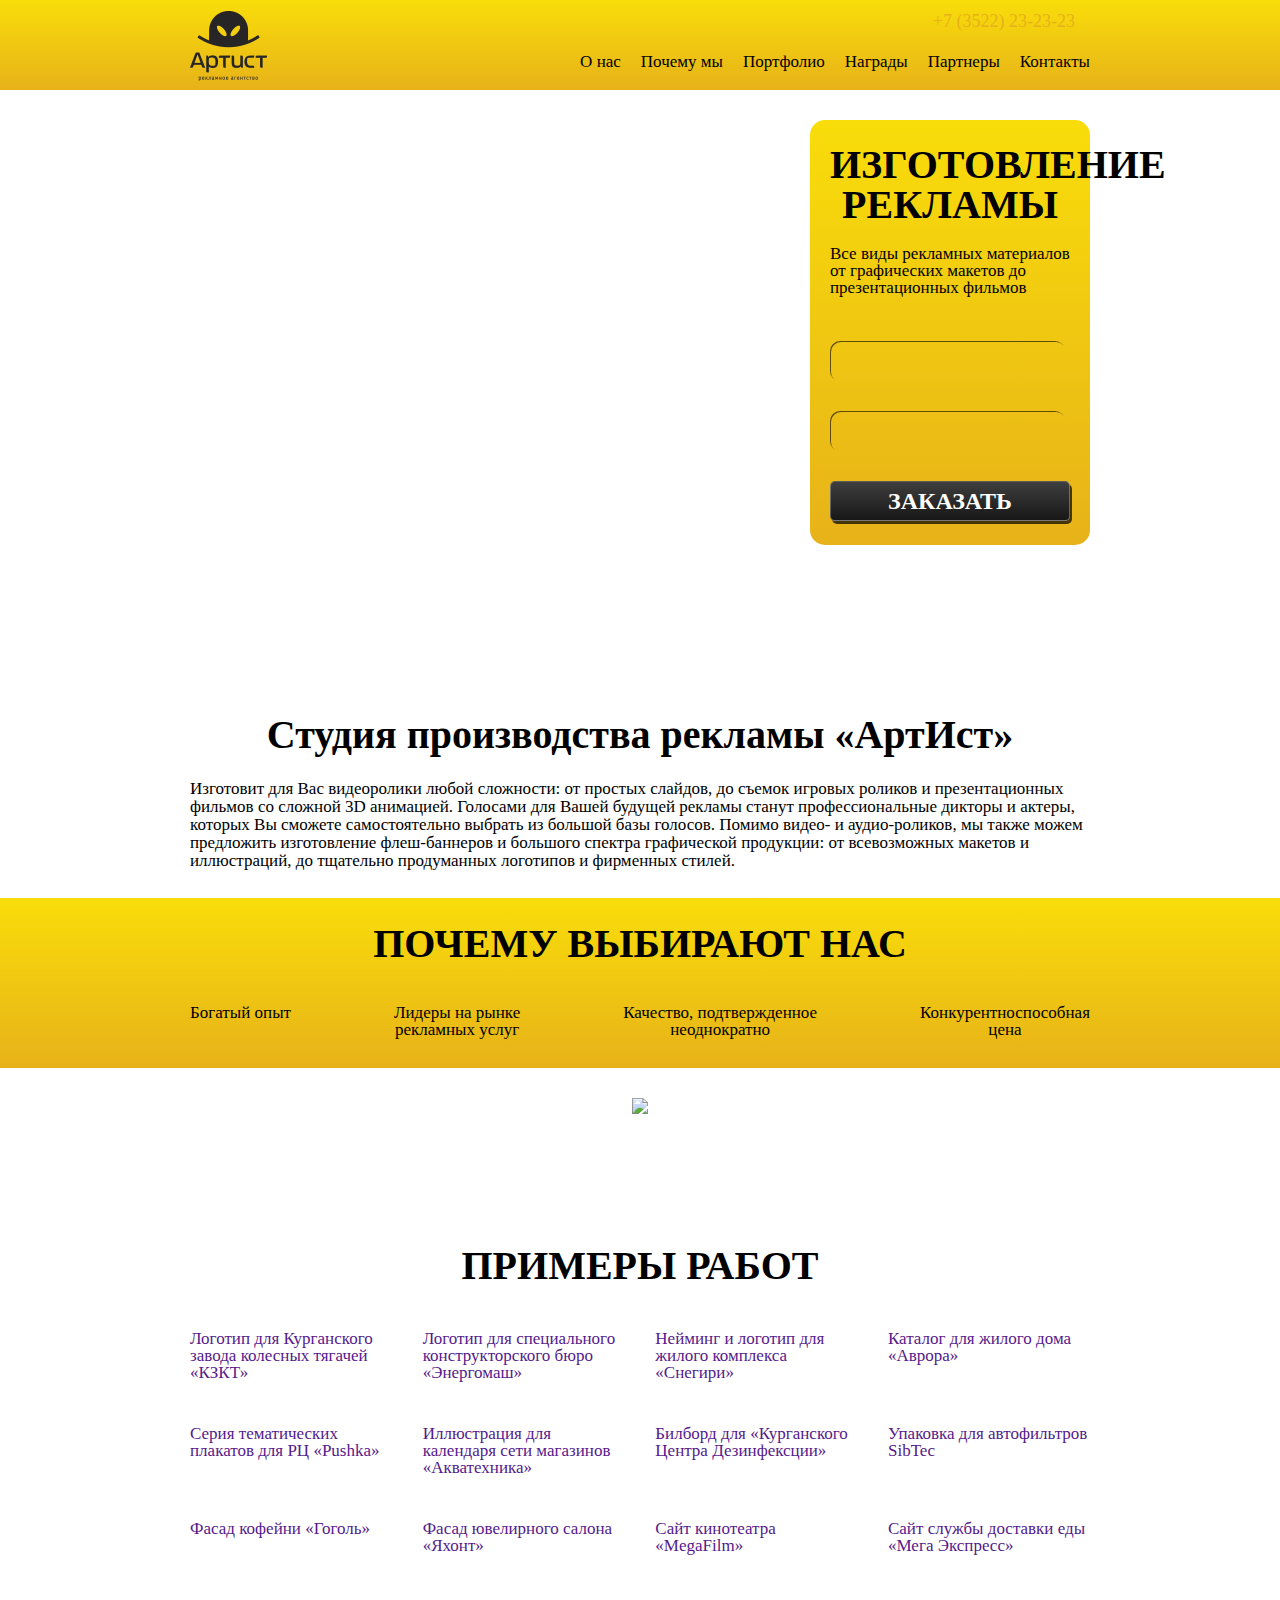
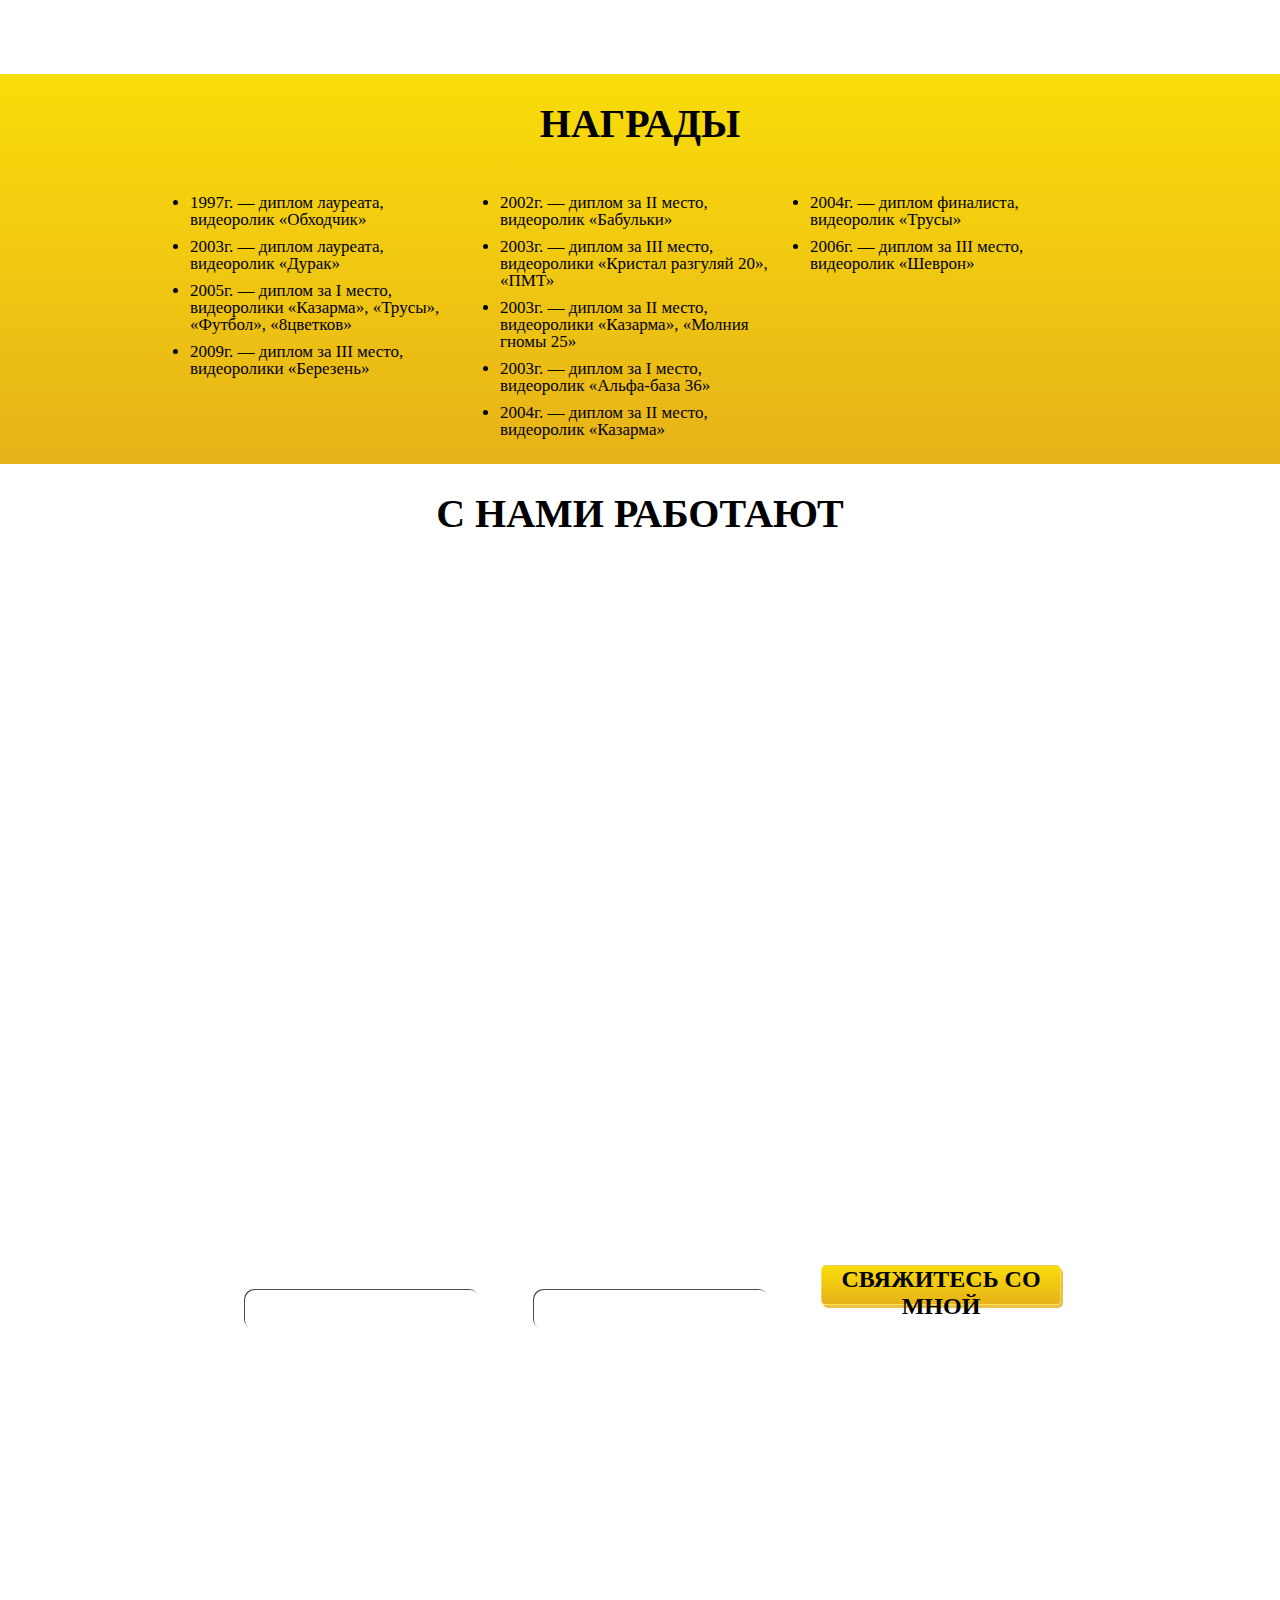
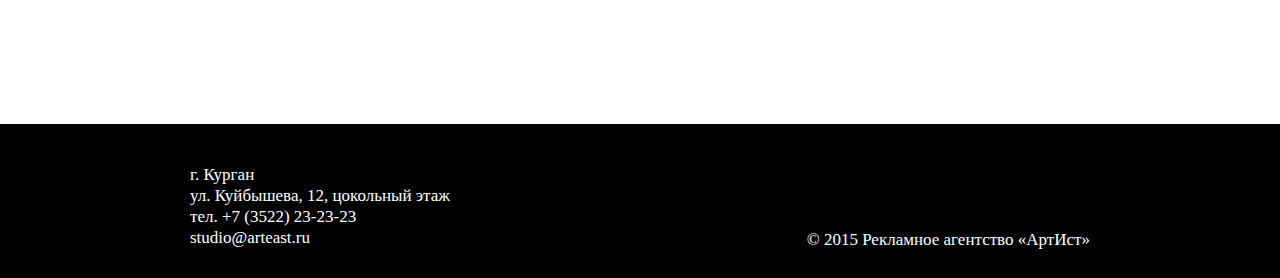
==== Arteast/index.html @ 367ec582 "first" ====
<!DOCTYPE html>
<html lang="ru">
<head>
	<meta charset="UTF-8">
	<meta name="viewport" content="width=device-width, initial-scale=1.0">
	<link rel="stylesheet" type="text/css" href="css/style.css">
	<title>Document</title>
</head>
	<body>
		<div class="wraper">
			<mian class="page">
				<header class="header">
<div class="header__container">	
	<div class="header__contacts">
		<a href="tel:+73522232323">+7 (3522) 23-23-23</a>
	</div>	
	<div class="header__row">
		<div class="header__logo">
			<img src="img/logo.png" alt="">
		</div>
		<nav class="header__menu menu">
			<div class="menu__burger burger-menu">
				<input id="menu__toggle" type="checkbox" />
					<label class="menu__btn" for="menu__toggle">
				    	<span></span>
				</label>
				  <ul class="menu__box">
				    <li><a class="menu__item" href="#">О нас</a></li>
				    <li><a class="menu__item" href="#">Почему мы</a></li>
				    <li><a class="menu__item" href="#">Портфолио</a></li>
				    <li><a class="menu__item" href="#">Наградыг</a></li>
				    <li><a class="menu__item" href="#">Партнеры</a></li>
				    <li><a class="menu__item" href="#">Контакты</a></li>
				  </ul>
			</div>
			<div class="menu__body">
				<ul class="menu__list">
					<li><a href="" class="menu__link">О нас</a></li>
					<li><a href="" class="menu__link">Почему мы</a></li>
					<li><a href="" class="menu__link">Портфолио</a></li>
					<li><a href="" class="menu__link">Награды</a></li>
					<li><a href="" class="menu__link">Партнеры</a></li>
					<li><a href="" class="menu__link">Контакты</a></li>
				</ul>
			</div>
		</nav>
	</div>
</div>
				</header>
				<div class="content">
<div class="main">
	<div class="main__container">
		<div class="main__top">
			<div class="video">
				<iframe width="538" height="304" src="https://www.youtube.com/embed/dCSr5fcjOeI" frameborder="0" allow="accelerometer; autoplay; clipboard-write; encrypted-media; gyroscope; picture-in-picture" allowfullscreen></iframe>
			</div>
			<div class="main__form form">
				<form action="">
					<h1 class="form__title">Изготовление рекламы</h1>
					<p class="form__text">Все виды рекламных материалов от графических макетов до презентационных фильмов</p>
					<div class="form__item">
						<input type="text" class="form__input" id="formName" name="name">
						<input type="text" class="form__input" id="formMail" name="email">
					</div>
					<button tupe="submit" class="form__button">Заказать</button>
				</form>
			</div>
		</div>
		<section class="about">
			<h2>Студия производства рекламы «АртИст»</h2>
			<p>Изготовит для Вас видеоролики любой сложности: от простых слайдов, до съемок игровых роликов и презентационных фильмов со сложной 3D анимацией. Голосами для Вашей будущей рекламы станут профессиональные дикторы и актеры, которых Вы сможете самостоятельно выбрать из большой базы голосов. Помимо видео- и аудио-роликов, мы также можем предложить изготовление флеш-баннеров и большого спектра графической продукции: от всевозможных макетов и иллюстраций, до тщательно продуманных логотипов и фирменных стилей.</p>
		</section>
	</div>
	<div class="quality">
		<div class="main__container">
			<h2>Почему выбирают нас</h2>
			<ul class="quality__ico">
				<li><img src="../img/op.png" alt=""><p>Богатый опыт</p></img></li>
				<li><img src="../img/lid.png" alt=""><p>Лидеры на рынке<br>рекламных услуг</p></img></li>
				<li><img src="../img/qua.png" alt=""><p>Качество, подтвержденное<br>неоднократно</p></img></li>
				<li><img src="../img/mm.png" alt=""><p>Конкурентноспособная<br>цена</p></img></li>
			</ul>
		</div>
	</div>
	<div class="numeral">
		<div class="main__container">
			<h2><img src="../img/more numbers.png"></h2>
			<ul class="numeral__ico">
				<li><img src="/img/20.png" alt=""><p>На рынке СМИ</p></img></li>
				<li><img src="/img/1000.png" alt=""><p>Клиентов</p></img></li>
				<li><img src="/img/13.png" alt=""><p>И премий на конкурсах<br>рекламы</p></img></li>
			</ul>
		</div>
	</div>
	<div class="works">
		<div class="main__container">
			<h2>Примеры работ</h2>
			<ul class="works__ico">
				<li><a href=""><img src="/img/works/1.png" alt=""><p>Логотип для Курганского завода колесных тягачей «КЗКТ» </p></img></a></li>
				<li><a href=""><img src="/img/works/2.png" alt=""><p>Логотип для специального конструкторского бюро «Энергомаш»</p></img></a></li>
				<li><a href=""><img src="/img/works/3.png" alt=""><p>Нейминг и логотип для жилого комплекса «Снегири»</p></img></a></li>
				<li><a href=""><img src="/img/works/4.png" alt=""><p>Каталог для жилого дома «Аврора»</p></img></a></li>
				<li><a href=""><img src="/img/works/5.png" alt=""><p>Серия тематических плакатов для РЦ «Pushka»</p></img></a></li>
				<li><a href=""><img src="/img/works/6.png" alt=""><p>Иллюстрация для календаря сети магазинов «Акватехника»</p></img></a></li>
				<li><a href=""><img src="/img/works/7.png" alt=""><p>Билборд для «Курганского Центра Дезинфексции»</p></img></a></li>
				<li><a href=""><img src="/img/works/8.png" alt=""><p>Упаковка для автофильтров SibTec</p></img></a></li>
				<li><a href=""><img src="/img/works/9.png" alt=""><p>Фасад кофейни «Гоголь»</p></img></a></li>
				<li><a href=""><img src="/img/works/10.png" alt=""><p>Фасад ювелирного салона «Яхонт»</p></img></a></li>
				<li><a href=""><img src="/img/works/11.png" alt=""><p>Сайт кинотеатра «MegaFilm»</p></img></a></li>
				<li><a href=""><img src="/img/works/12.png" alt=""><p>Сайт службы доставки еды «Мега Экспресс»</p></img></a></li>
			</ul>
		</div>
	</div>
	<div class="awards">
		<div class="main__container">
			<h2>Награды</h2>
			<ul class="awards__ico">
				<li><img src="../img/awa1.png" alt="">
					<p>
						<ul type="disc">
							<li><span>1997г. — диплом лауреата, видеоролик «Обходчик»</span></li>
							<li><span>2003г. — диплом лауреата, видеоролик «Дурак»</span></li>
							<li><span>2005г. — диплом за I место, видеоролики «Казарма», «Трусы», «Футбол», «8цветков»</span></li>
							<li><span>2009г. — диплом за III место, видеоролики «Березень»</span></li>
						</ul>
					</p>
				</li>
				<li><img src="../img/awa2.png" alt="">
					<p>
						<ul type="disc">
							<li><span>2002г. — диплом за II место, видеоролик «Бабульки»</span></li>
							<li><span>2003г. — диплом за III место, видеоролики «Кристал разгуляй 20», «ПМТ»</span></li>
							<li><span>2003г. — диплом за II место, видеоролики «Казарма», «Молния гномы 25»</span></li>
							<li><span>2003г. — диплом за I место, видеоролик «Альфа-база 36»</span></li>
							<li><span>2004г. — диплом за II место, видеоролик «Казарма»</span></li>
						</ul>
					</p>
				</li>
				<li><img src="../img/awa3.png" alt="">
					<p>
						<ul type="disc">
							<li><span>2004г. — диплом финалиста, видеоролик «Трусы»</span></li>
							<li><span>2006г. — диплом за III место, видеоролик «Шеврон»</span></li>
						</ul>
					</p>
				</li>
			</ul>
		</div>
	</div>
	<div class="partners">
		<div class="main__container">
			<h2>С нами работают</h2>
			<ul class="partners__ico">
				<li><img src="../img/partners/1.png" alt=""></li>
				<li><img src="../img/partners/2.png" alt=""></li>
				<li><img src="../img/partners/3.png" alt=""></li>
				<li><img src="../img/partners/4.png" alt=""></li>
			</ul>
			<ul class="partners__ico">
				<li><img src="../img/partners/5.png" alt=""></li>
				<li><img src="../img/partners/6.png" alt=""></li>
				<li><img src="../img/partners/7.png" alt=""></li>
				<li><img src="../img/partners/8.png" alt=""></li>
			</ul>
			<ul class="partners__ico">	
				<li><img src="../img/partners/9.png" alt=""></li>
				<li><img src="../img/partners/10.png" alt=""></li>
				<li><img src="../img/partners/11.png" alt=""></li>
				<li><img src="../img/partners/12.png" alt=""></li>
			</ul>
			<ul class="partners__ico">
				<li><img src="../img/partners/13.png" alt=""></li>
				<li><img src="../img/partners/14.png" alt=""></li>
				<li><img src="../img/partners/15.png" alt=""></li>
				<li><img src="../img/partners/16.png" alt=""></li>
			</ul>
			<ul class="partners__ico">	
				<li><img src="../img/partners/17.png" alt=""></li>
				<li><img src="../img/partners/18.png" alt=""></li>
				<li><img src="../img/partners/19.png" alt=""></li>
				<li><img src="../img/partners/20.png" alt=""></li>
			</ul>	
		</div>
	</div>
	<div class="secondmain">
		<div class="main__container">
			<div class="secondmain__text">
				<h2>Мы можем всЁ! И делаем это хорошо</h2>
				<p>Видеоролики • Аудиоролики •  Графические макеты Разработка фирменного стиля • Дизайн фасадов и вывесок Презентационные фильмы
				</p>
			</div>
			<div class="secondmain__form sec-form">
				<form action="">
					<p class="sec-form__text">Оставьте свои данные и мы перезвоним Вам</p>
					<div class="sec-form__item">
						<input type="text" class="sec-form__input" id="formName" name="name">
						<input type="text" class="sec-form__input" id="formMail" name="email">
						<button tupe="submit" class="sec-form__button">Свяжитесь со мной</button>
					</div>
				</form>
			</div>	
		</div>	
	</div>
	<div class="googlemaps">
		<iframe src="https://www.google.com/maps/embed?pb=!1m18!1m12!1m3!1d1346.0978935568573!2d65.33999676513592!3d55.43027372613109!2m3!1f0!2f0!3f0!3m2!1i1024!2i768!4f13.1!3m3!1m2!1s0x43b7bc40bbac2b23%3A0x1fb903d309fd7027!2z0JDQoNCi0JjQodCiLCDRgNC10LrQu9Cw0LzQvdC-0LUg0LDQs9C10L3RgtGB0YLQstC-!5e0!3m2!1sru!2sru!4v1602760672255!5m2!1sru!2sru" width="100%" height="330" frameborder="0" style="border:0;" allowfullscreen="" aria-hidden="false" tabindex="0"></iframe>
	</div>

</div>				</div>
				<footer>
<div class="footer">
	<div class="main__container">
		<div class="footer__text">
			<div class="footer__adress">
				<p>г. Курган<br>ул. Куйбышева, 12, цокольный этаж<br>тел. +7 (3522) 23-23-23<br>studio@arteast.ru</p>
			</div>
			<div class="footer__copyright">
				<p>© 2015 Рекламное агентство «АртИст»</p>
			</div>	
		</div>
	</div>
</div>						</footer>
			</mian>
		</div>
	</body>
</html>
---- Arteast/css/style.css ----
@charset "UTF-8";
/*Обнуление*/
* {
  padding: 0;
  margin: 0;
  border: 0;
}

*, *:before, *:after {
  box-sizing: border-box;
}

:focus, :active {
  outline: none;
}

a:focus, a:active {
  outline: none;
}

nav, footer, header, aside {
  display: block;
}

html, body {
  height: 100%;
  width: 100%;
  font-size: 100%;
  line-height: 1;
  font-size: 14px;
  -ms-text-size-adjust: 100%;
  -moz-text-size-adjust: 100%;
  -webkit-text-size-adjust: 100%;
}

input, button, textarea {
  font-family: inherit;
}

input::-ms-clear {
  display: none;
}

button {
  cursor: pointer;
}

button::-moz-focus-inner {
  padding: 0;
  border: 0;
}

a, a:visited {
  text-decoration: none;
}

a:hover {
  text-decoration: none;
}

ul li {
  list-style: none;
}

img {
  vertical-align: top;
}

h1, h2, h3, h4, h5, h6 {
  font-size: inherit;
  font-weight: inherit;
}

/*--------------------*/
@font-face {
  font-family: "Cuprum";
  src: local("Cuprum"), local("Cuprum-Regular"), url("cuprum.woff2") format("woff2"), url("/fonts/cuprum.woff") format("woff"), url("/fonts/cuprum.ttf") format("truetype");
  font-weight: 400;
  font-style: normal;
}
@font-face {
  font-family: "Cuprum";
  src: local("Cuprum Bold"), local("Cuprum-Bold"), url("cuprumbold.woff2") format("woff2"), url("/fonts/cuprumbold.woff") format("woff"), url("/fonts/cuprumbold.ttf") format("truetype");
  font-weight: 700;
  font-style: normal;
}
.header {
  background: linear-gradient(to bottom, #f9dd0a, #e7b219);
  max-height: 90px;
}
.header__container {
  max-width: 960px;
  padding: 0px 30px;
  margin: 0px auto;
}
.header__row {
  display: flex;
  justify-content: space-between;
}
.header__logo {
  margin: -30px 0px 10px 0px;
}
.header__contacts {
  text-align: right;
  padding: 1px 0px;
  background: url("/img/call_bg.png") top right/185px 100% no-repeat;
  z-index: 1;
}
.header__contacts a {
  display: inline-flex;
  justify-content: flex-end;
  padding: 11px 15px 10px 10px;
  white-space: nowrap;
  font-family: "Cuprum";
  font-size: 18px;
  color: #e7b219;
}

.menu__list {
  display: flex;
}
.menu__list li {
  padding: 5px;
  margin: 7px 5px 5px 5px;
}
.menu__list li:last-child {
  padding: 5px 0px 5px 5px;
  margin: 7px 0px 5px 5px;
}
.menu__link {
  font-family: "Cuprum";
  font-weight: 500;
  color: #000;
  font-size: 17px;
}

.burger-menu {
  display: none;
}

@media screen and (max-width: 680px) {
  .header__container {
    padding: 0px 10px;
    margin: 0px auto;
  }

  .burger-menu {
    display: block;
  }

  .header__logo, .menu__body {
    display: none;
  }

  #menu__toggle {
    opacity: 0;
  }

  .menu__btn {
    display: flex;
    align-items: center;
    position: fixed;
    top: 10px;
    left: 15px;
    width: 26px;
    height: 26px;
    cursor: pointer;
    z-index: 3;
  }

  .menu__btn > span,
.menu__btn > span::before,
.menu__btn > span::after {
    display: block;
    position: absolute;
    width: 100%;
    height: 2px;
    background-color: #616161;
  }

  .menu__btn > span::before {
    content: "";
    top: -8px;
  }

  .menu__btn > span::after {
    content: "";
    top: 8px;
  }

  .menu__box {
    display: block;
    position: fixed;
    visibility: hidden;
    top: 0;
    left: -100%;
    width: 300px;
    height: 100%;
    margin: 0;
    padding: 80px 0;
    list-style: none;
    text-align: center;
    z-index: 2;
    background-color: #ECEFF1;
    box-shadow: 1px 0px 6px rgba(0, 0, 0, 0.2);
  }

  .menu__item {
    display: block;
    padding: 12px 24px;
    color: #333;
    font-family: "Roboto", sans-serif;
    font-size: 20px;
    font-weight: 600;
    text-decoration: none;
  }

  .menu__item:hover {
    background-color: #CFD8DC;
  }

  #menu__toggle:checked ~ .menu__btn > span {
    transform: rotate(45deg);
  }

  #menu__toggle:checked ~ .menu__btn > span::before {
    top: 0;
    transform: rotate(0);
  }

  #menu__toggle:checked ~ .menu__btn > span::after {
    top: 0;
    transform: rotate(90deg);
  }

  #menu__toggle:checked ~ .menu__box {
    visibility: visible;
    left: 0;
  }
}
.main {
  background-image: url("/img/firstbg.png");
  background-position: 50% 0;
  background-repeat: no-repeat;
  background-size: 2560px 810px;
  z-index: 2;
}
.main .main__top {
  display: flex;
  flex-direction: row;
  justify-content: space-between;
}
@media screen and (max-width: 959px) {
  .main {
    background-image: url("/img/firstbg2.png");
    background-position: 50% 0;
    background-repeat: no-repeat;
    background-size: 980px 810px;
  }
  .main .video {
    margin-left: 0px;
    position: relative;
    padding-top: 7%;
    height: 0;
    width: 100%;
    height: 100%;
    padding-right: 30px;
  }
  .main .video iframe {
    width: 100%;
    height: 350px;
  }
  .main .about {
    margin-top: 50px;
  }
}
.main__container {
  max-width: 960px;
  padding: 0px 30px;
  margin: 0px auto;
}

.form {
  background: linear-gradient(to bottom, #f9dd0a, #e7b219);
  height: 425px;
  width: 280px;
  margin-top: 30px;
  border-radius: 15px;
  padding: 25px 20px;
}
.form__title {
  text-align: center;
  font-family: "Cuprum";
  font-weight: bold;
  font-size: 40px;
  margin-bottom: 20px;
  text-transform: uppercase;
}
.form__text {
  font-family: "Cuprum";
  font-size: 17px;
  letter-spacing: 0px;
  margin-bottom: 45px;
}
.form__input {
  margin-bottom: 30px;
  height: 40px;
  width: 235px;
  border-radius: 10px;
  padding: 10px;
  padding-left: 40px;
  box-shadow: inset 1px 1px 0px rgba(0, 0, 0, 0.6);
  font-size: 17px;
}
.form__input:first-child {
  background: url("../../img/name.png") no-repeat;
  background-position: 0 50%;
}
.form__input:last-child {
  background: url("../../img/call.png") no-repeat;
  background-position: 0 50%;
}
.form__button {
  position: relative;
  top: 0;
  height: 40px;
  width: 240px;
  border-radius: 5px;
  background: linear-gradient(to bottom, #3e3e3e, #171717);
  border: 1px groove rgba(255, 255, 255, 0.3);
  box-shadow: 2px 3px 0px rgba(0, 0, 0, 0.7);
  font-family: "Cuprum";
  font-size: 24px;
  color: #fff;
  font-weight: bold;
  text-transform: uppercase;
  transition-duration: 150ms;
}
.form__button:hover {
  background: linear-gradient(to bottom, #46b80e, #3e9911);
  top: 2px;
  box-shadow: 0px 0px 0px rgba(0, 0, 0, 0.9);
  border: 1px groove rgba(255, 255, 255, 0.3);
  box-shadow: 1px 1px 0px rgba(70, 184, 14, 0.8);
}

.video {
  position: relative;
  margin-left: 26px;
  padding: 58px 0px 0px 0px;
  /*@media screen and (max-width: 959px){
  	margin-left: 0px;
  	overflow:hidden;
  	position:relative;
  	padding-bottom:56.25%;
  	padding-top:30px;
  	height:0;
  	iframe {
  		position:absolute;
  		margin-top: 30px;
  		width:100%;
  		height:100%;
  		left:0;
  		top:0;
  	}
  }*/
}

.about {
  margin-top: 170px;
  padding-bottom: 28px;
}
.about h2 {
  text-align: center;
  font-family: "Cuprum";
  font-weight: bold;
  font-size: 40px;
  margin-bottom: 25px;
}
.about p {
  font-family: "Cuprum";
  font-size: 17px;
  letter-spacing: 0px;
  line-height: 18px;
}

.quality {
  background: linear-gradient(to bottom, #f9dd0a, #e7b219);
}
.quality h2 {
  text-align: center;
  font-family: "Cuprum";
  font-weight: bold;
  font-size: 40px;
  text-transform: uppercase;
  padding-top: 26px;
}
.quality__ico {
  display: flex;
  justify-content: space-between;
  flex-wrap: wrap;
}
.quality__ico li p {
  text-align: center;
  font-family: "Cuprum";
  font-size: 17px;
  margin-bottom: 30px;
}
.quality__ico img {
  margin: 20px 0px;
}
@media screen and (max-width: 720px) {
  .quality .quality__ico {
    display: flex;
    justify-content: center;
    flex-wrap: wrap;
  }
  .quality .quality__ico img {
    margin: 20px 20px;
  }
}

.numeral {
  background: url("../../img/Layer 4.png") no-repeat;
  background-size: cover;
  background-position: 50% 0;
}
.numeral h2 {
  text-align: center;
  padding-top: 30px;
}
.numeral__ico {
  display: flex;
  justify-content: center;
  align-items: center;
  flex-wrap: wrap;
}
.numeral__ico li p {
  text-align: center;
  font-family: "Cuprum";
  font-size: 17px;
  margin-bottom: 28px;
  color: #fff;
}
.numeral__ico img {
  margin: 20px 0px;
  padding: 0px 40px 0px 40px;
}

.works h2 {
  text-align: center;
  font-family: "Cuprum";
  font-weight: bold;
  font-size: 40px;
  text-transform: uppercase;
  padding: 30px 0px;
}
.works__ico {
  display: flex;
  justify-content: space-between;
  flex-wrap: wrap;
  margin-bottom: 90px;
}
.works__ico img {
  margin-bottom: 10px;
}
.works li p {
  width: 202px;
  word-wrap: break-word;
  font-family: "Cuprum";
  font-size: 17px;
  margin-bottom: 30px;
}

.awards {
  background: linear-gradient(to bottom, #f9dd0a, #e7b219);
}
.awards h2 {
  text-align: center;
  font-family: "Cuprum";
  font-weight: bold;
  font-size: 40px;
  text-transform: uppercase;
  padding: 30px 0px;
}
.awards__ico {
  display: flex;
  justify-content: space-between;
  flex-wrap: wrap;
  padding-bottom: 16px;
}
.awards__ico li li {
  width: 280px;
  word-wrap: break-word;
  font-family: "Cuprum";
  font-size: 17px;
  list-style: disc;
  margin-bottom: 10px;
}
.awards__ico img {
  margin-bottom: 20px;
}

.partners h2 {
  text-align: center;
  font-family: "Cuprum";
  font-weight: bold;
  font-size: 40px;
  text-transform: uppercase;
  padding: 30px 0px 10px 0px;
}
.partners__ico {
  display: flex;
  justify-content: space-between;
  flex-wrap: wrap;
  align-items: center;
}
.partners__ico:last-child {
  display: flex;
  justify-content: center;
  flex-wrap: wrap;
}
.partners__ico:last-child img {
  margin: 0px 20px;
}
.partners__ico img {
  padding-bottom: 35px;
}
@media screen and (max-width: 890px) {
  .partners .partners__ico {
    display: flex;
    justify-content: center;
    flex-wrap: no-wrap;
  }
  .partners .partners__ico img {
    padding-bottom: 35px;
    margin: 0px 10px;
  }
}

.secondmain {
  background: url("/img/secbg.png");
  background-position: 50% 0;
  background-repeat: no-repeat;
  background-size: cover;
}
.secondmain__text h2 {
  padding-top: 85px;
  text-align: center;
  font-family: "Cuprum";
  font-weight: bold;
  font-size: 40px;
  text-transform: uppercase;
  color: #fff;
  margin-bottom: 50px;
}
.secondmain__text p {
  text-align: center;
  font-family: "Cuprum";
  font-weight: bold;
  font-size: 17px;
  color: #fff;
  margin-bottom: 300px;
}

.sec-form {
  display: flex;
  justify-content: space-around;
  padding-bottom: 65px;
}
.sec-form__text {
  text-align: center;
  font-family: "Cuprum";
  font-size: 17px;
  color: #fff;
  margin-bottom: 20px;
}
.sec-form__input {
  margin-bottom: 30px;
  margin: 0px 25px;
  height: 40px;
  width: 235px;
  border-radius: 10px;
  padding: 10px;
  padding-left: 40px;
  box-shadow: inset 1px 1px 0px rgba(0, 0, 0, 0.7);
  font-size: 17px;
}
.sec-form__button {
  position: relative;
  top: 0;
  margin-left: 25px;
  height: 40px;
  width: 240px;
  border-radius: 5px;
  background: linear-gradient(to bottom, #f9dd0a, #e7b219);
  border: 1px groove rgba(255, 255, 255, 0.3);
  box-shadow: 2px 3px 0px rgba(231, 178, 25, 0.8);
  font-family: "Cuprum";
  font-size: 24px;
  color: #000;
  font-weight: bold;
  text-transform: uppercase;
  transition-duration: 150ms;
}
.sec-form__button:hover {
  background: linear-gradient(to bottom, #46b80e, #3e9911);
  top: 2px;
  border: 1px groove rgba(255, 255, 255, 0.3);
  box-shadow: 1px 1px 0px rgba(70, 184, 14, 0.8);
}

.googlemaps {
  margin-bottom: -3px;
}

@media screen and (max-width: 959px) {
  .sec-form__item {
    display: flex;
    justify-content: center;
    flex-direction: column;
  }
  .sec-form__item input {
    margin-bottom: 20px;
  }
}
@media screen and (max-width: 680px) {
  .main__container {
    padding: 0px 0px;
    margin: 0px auto;
  }

  .main__top {
    display: flex;
    flex-direction: column;
    justify-content: center;
  }
  .main__top .form {
    display: flex;
    justify-content: center;
  }
}
.footer {
  background: #000;
}
.footer__text {
  display: flex;
  justify-content: space-between;
  align-items: flex-end;
  padding-bottom: 30px;
  padding-top: 40px;
}
.footer__adress p {
  line-height: 21px;
  font-family: "Cuprum";
  font-size: 17px;
  color: #fff;
}
.footer__copyright p {
  font-family: "Cuprum";
  font-size: 17px;
  color: #fff;
}
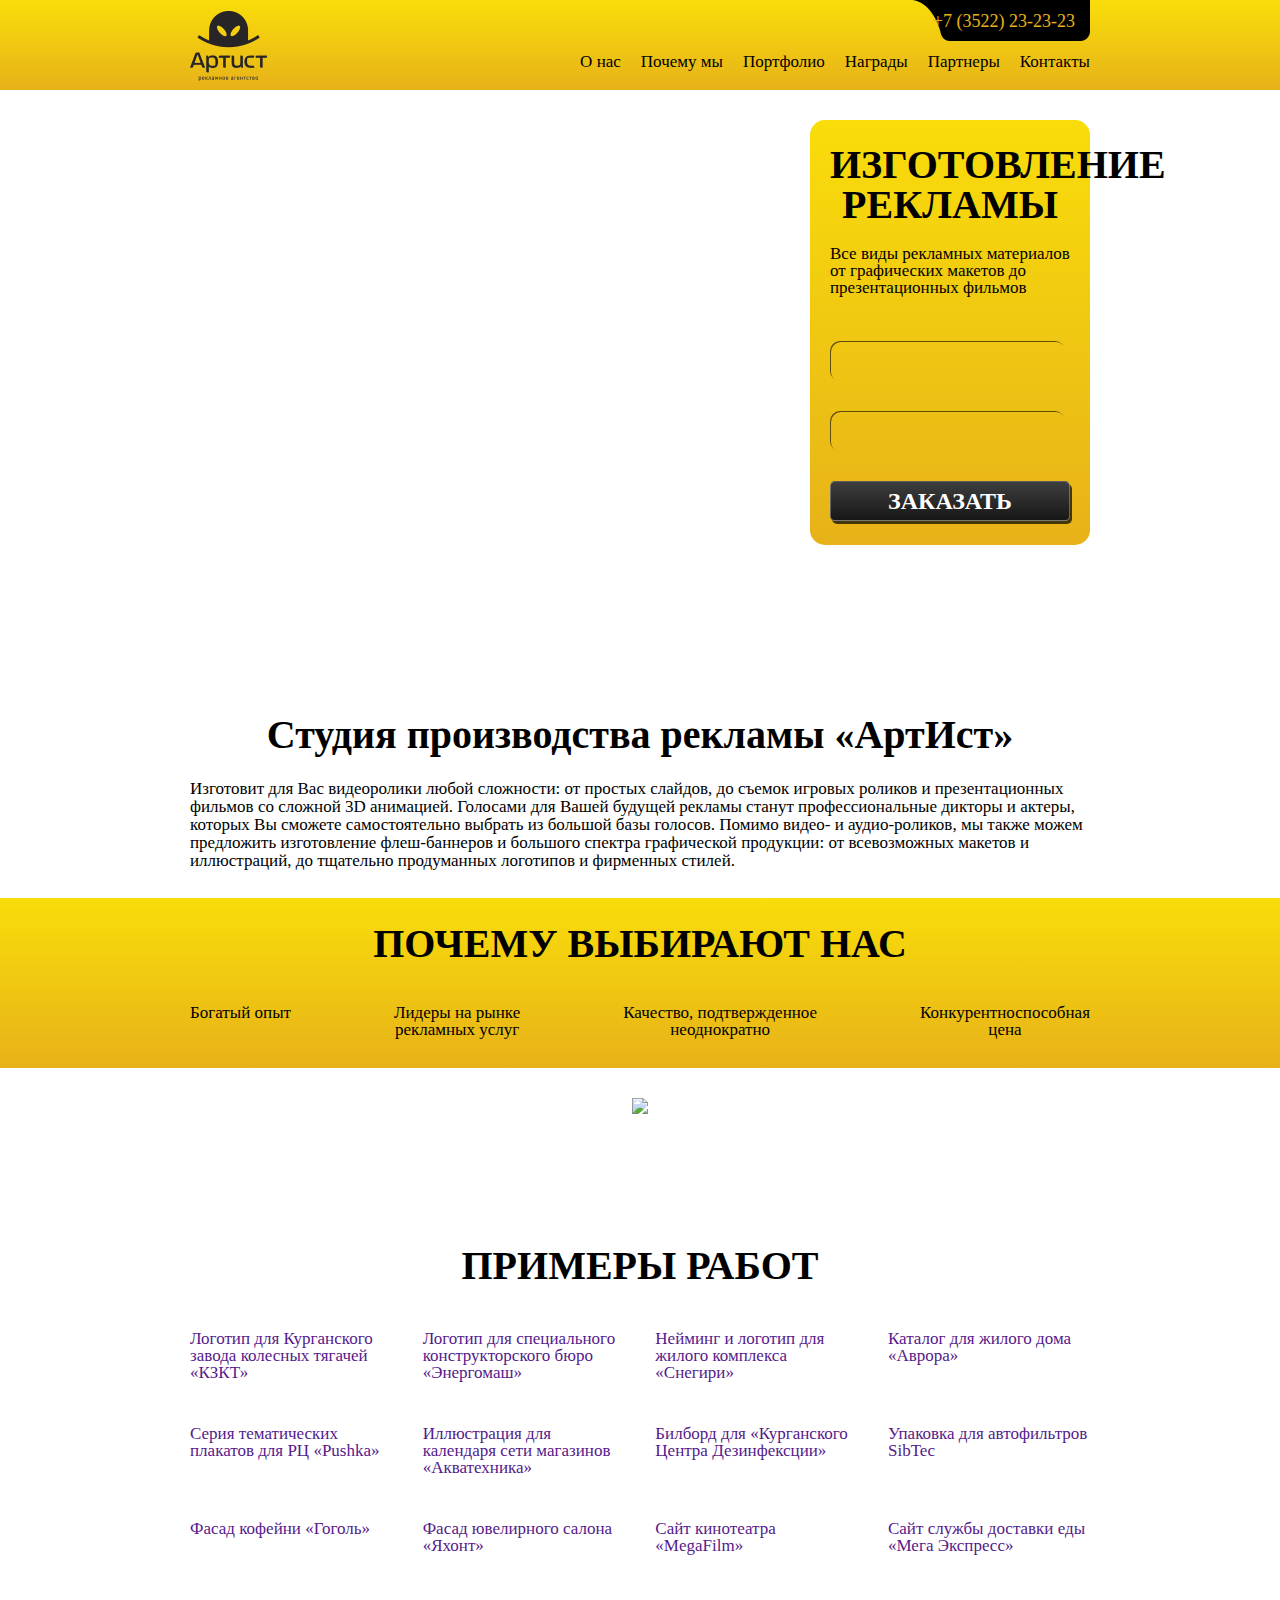
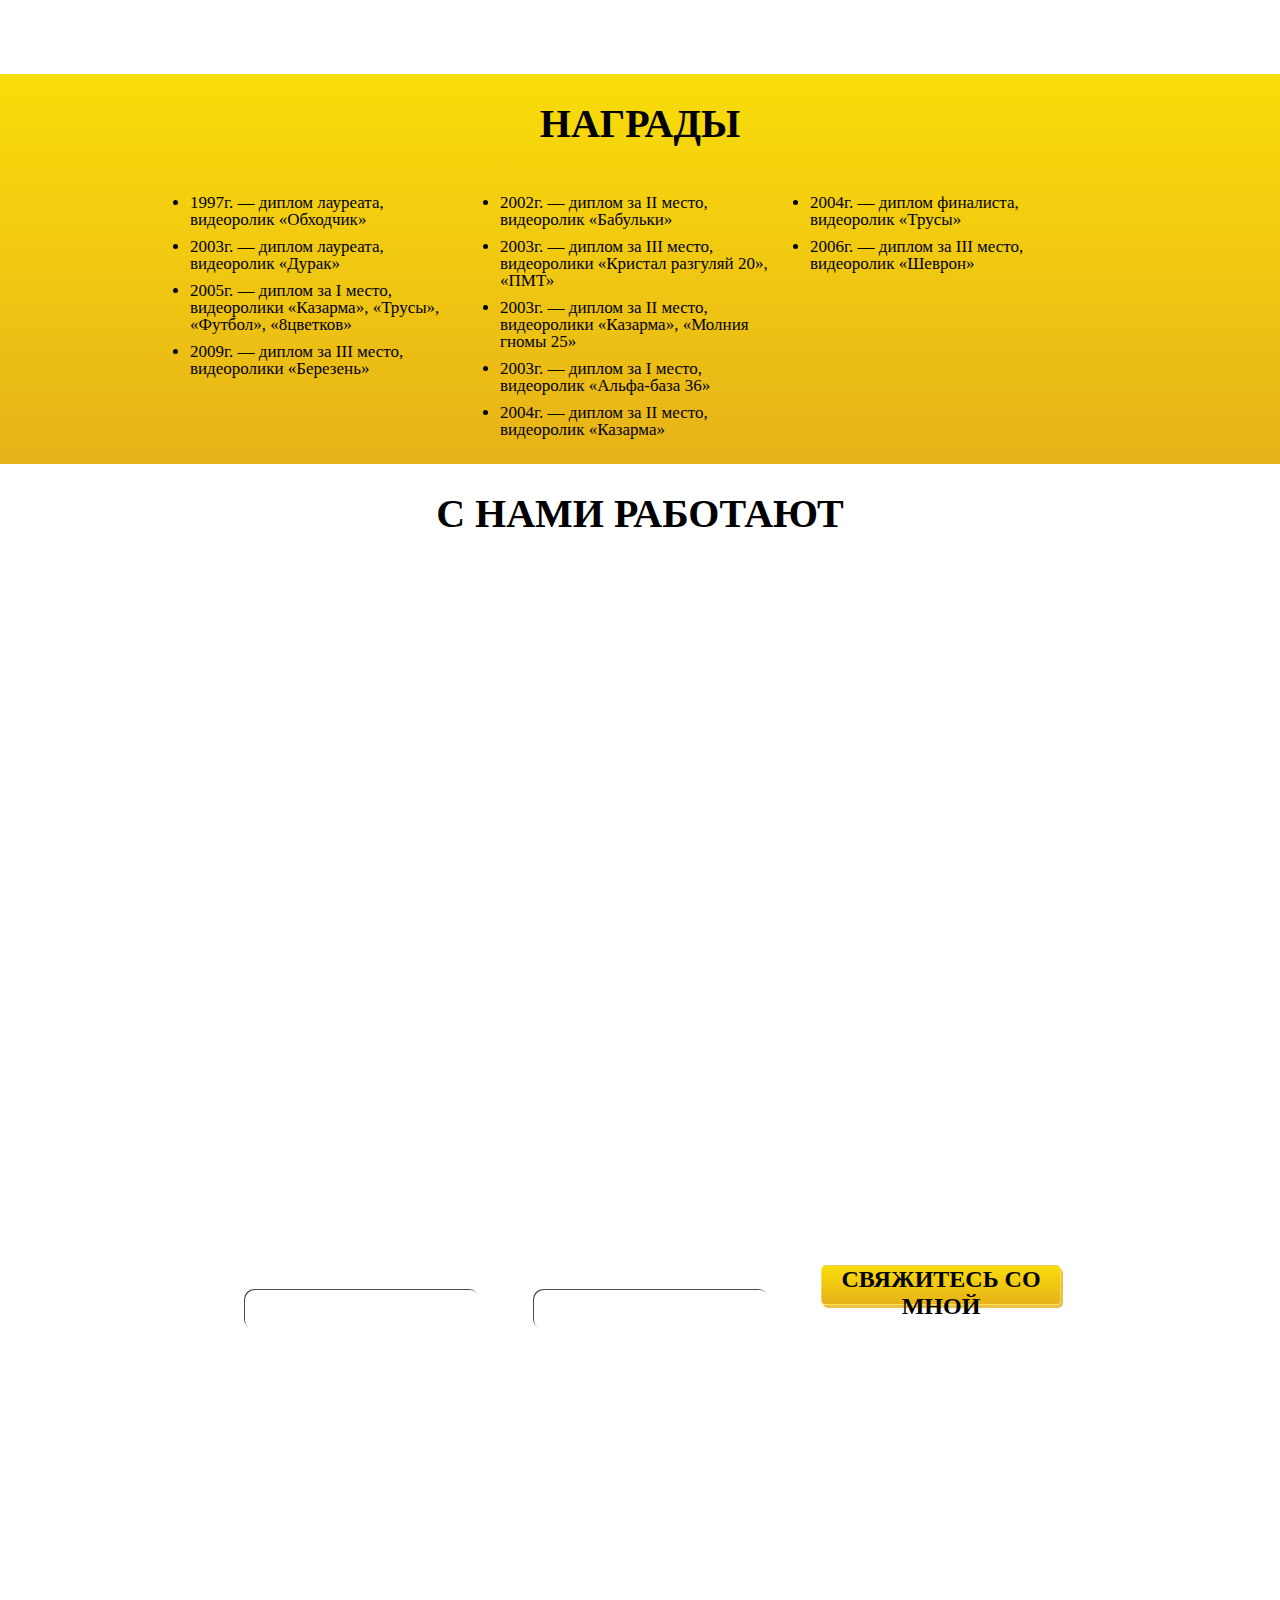
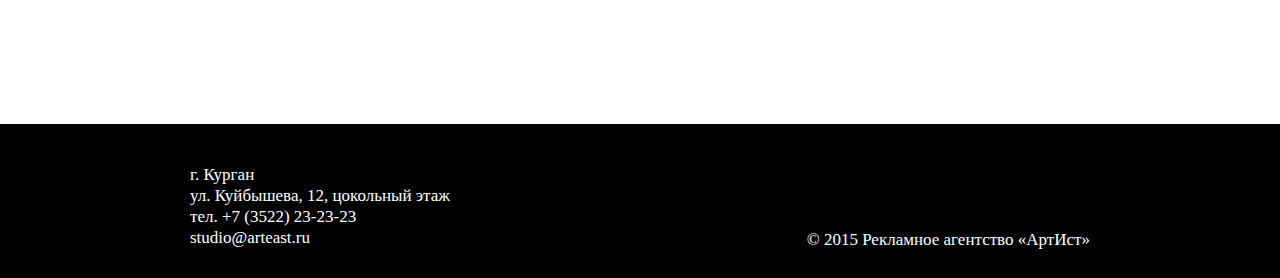
==== commit 3b4378d1: "sec" ====
--- a/Arteast/index.html
+++ b/Arteast/index.html
@@ -4,7 +4,7 @@
 	<meta charset="UTF-8">
 	<meta name="viewport" content="width=device-width, initial-scale=1.0">
 	<link rel="stylesheet" type="text/css" href="css/style.css">
-	<title>Document</title>
+	<title>Артист Рекламное агенство</title>
 </head>
 	<body>
 		<div class="wraper">
--- a/Arteast/css/style.css
+++ b/Arteast/css/style.css
@@ -103,7 +103,7 @@
 .header__contacts {
   text-align: right;
   padding: 1px 0px;
-  background: url("/img/call_bg.png") top right/185px 100% no-repeat;
+  background: url("../img/call_bg.png") top right/185px 100% no-repeat;
   z-index: 1;
 }
 .header__contacts a {
@@ -239,7 +239,7 @@
   }
 }
 .main {
-  background-image: url("/img/firstbg.png");
+  background-image: url("img/firstbg.png");
   background-position: 50% 0;
   background-repeat: no-repeat;
   background-size: 2560px 810px;
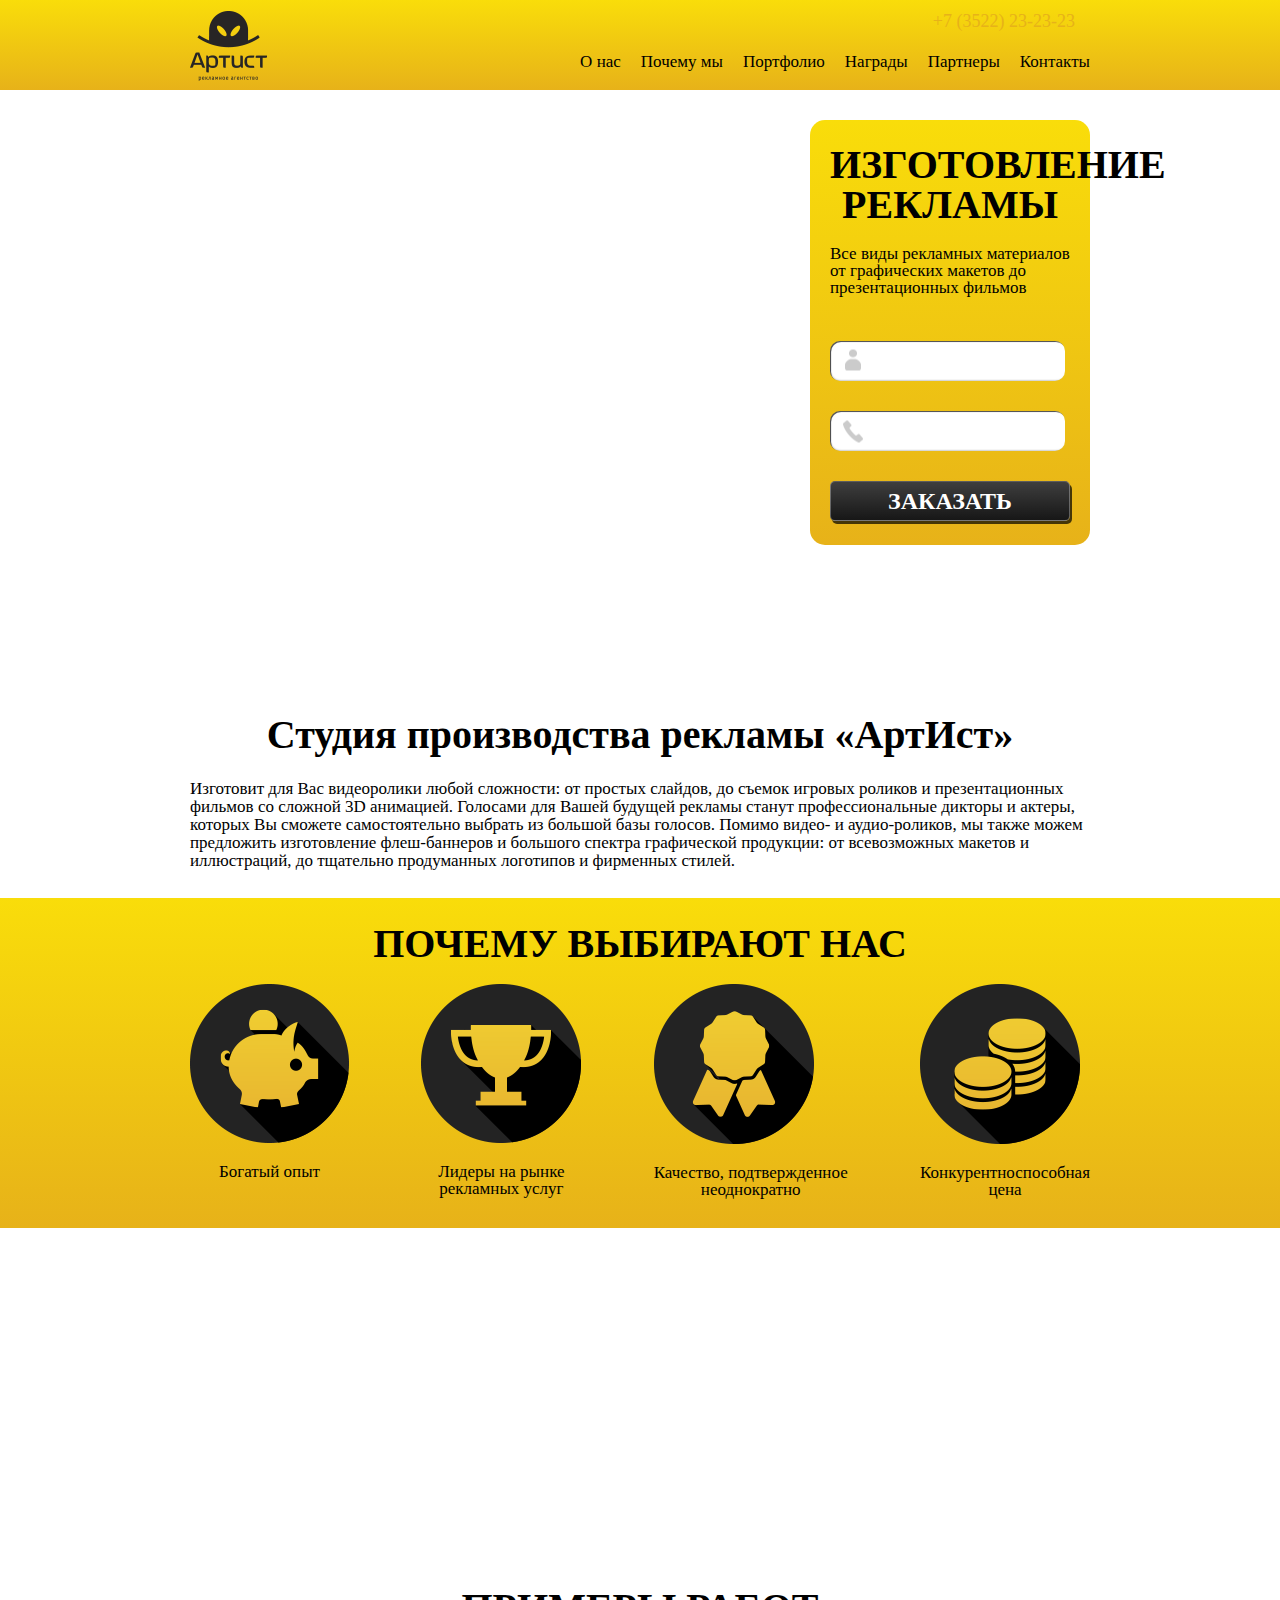
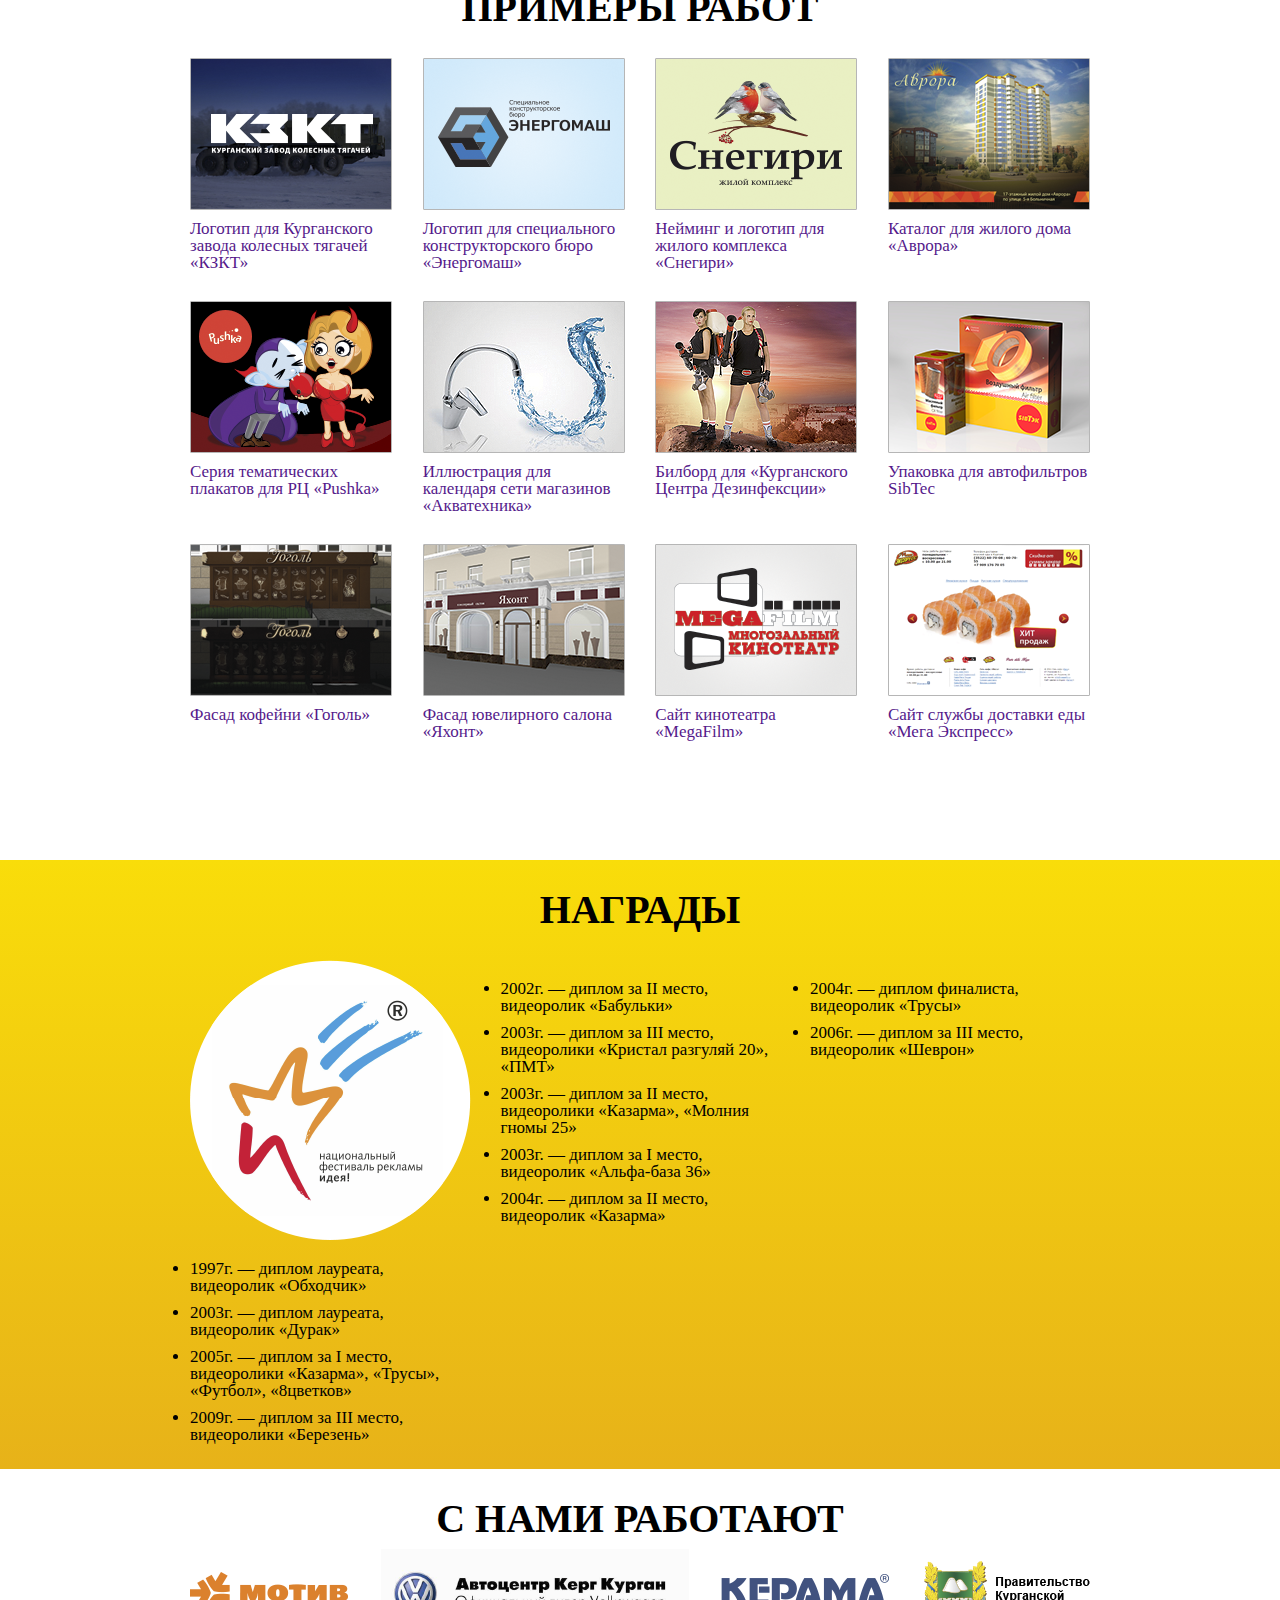
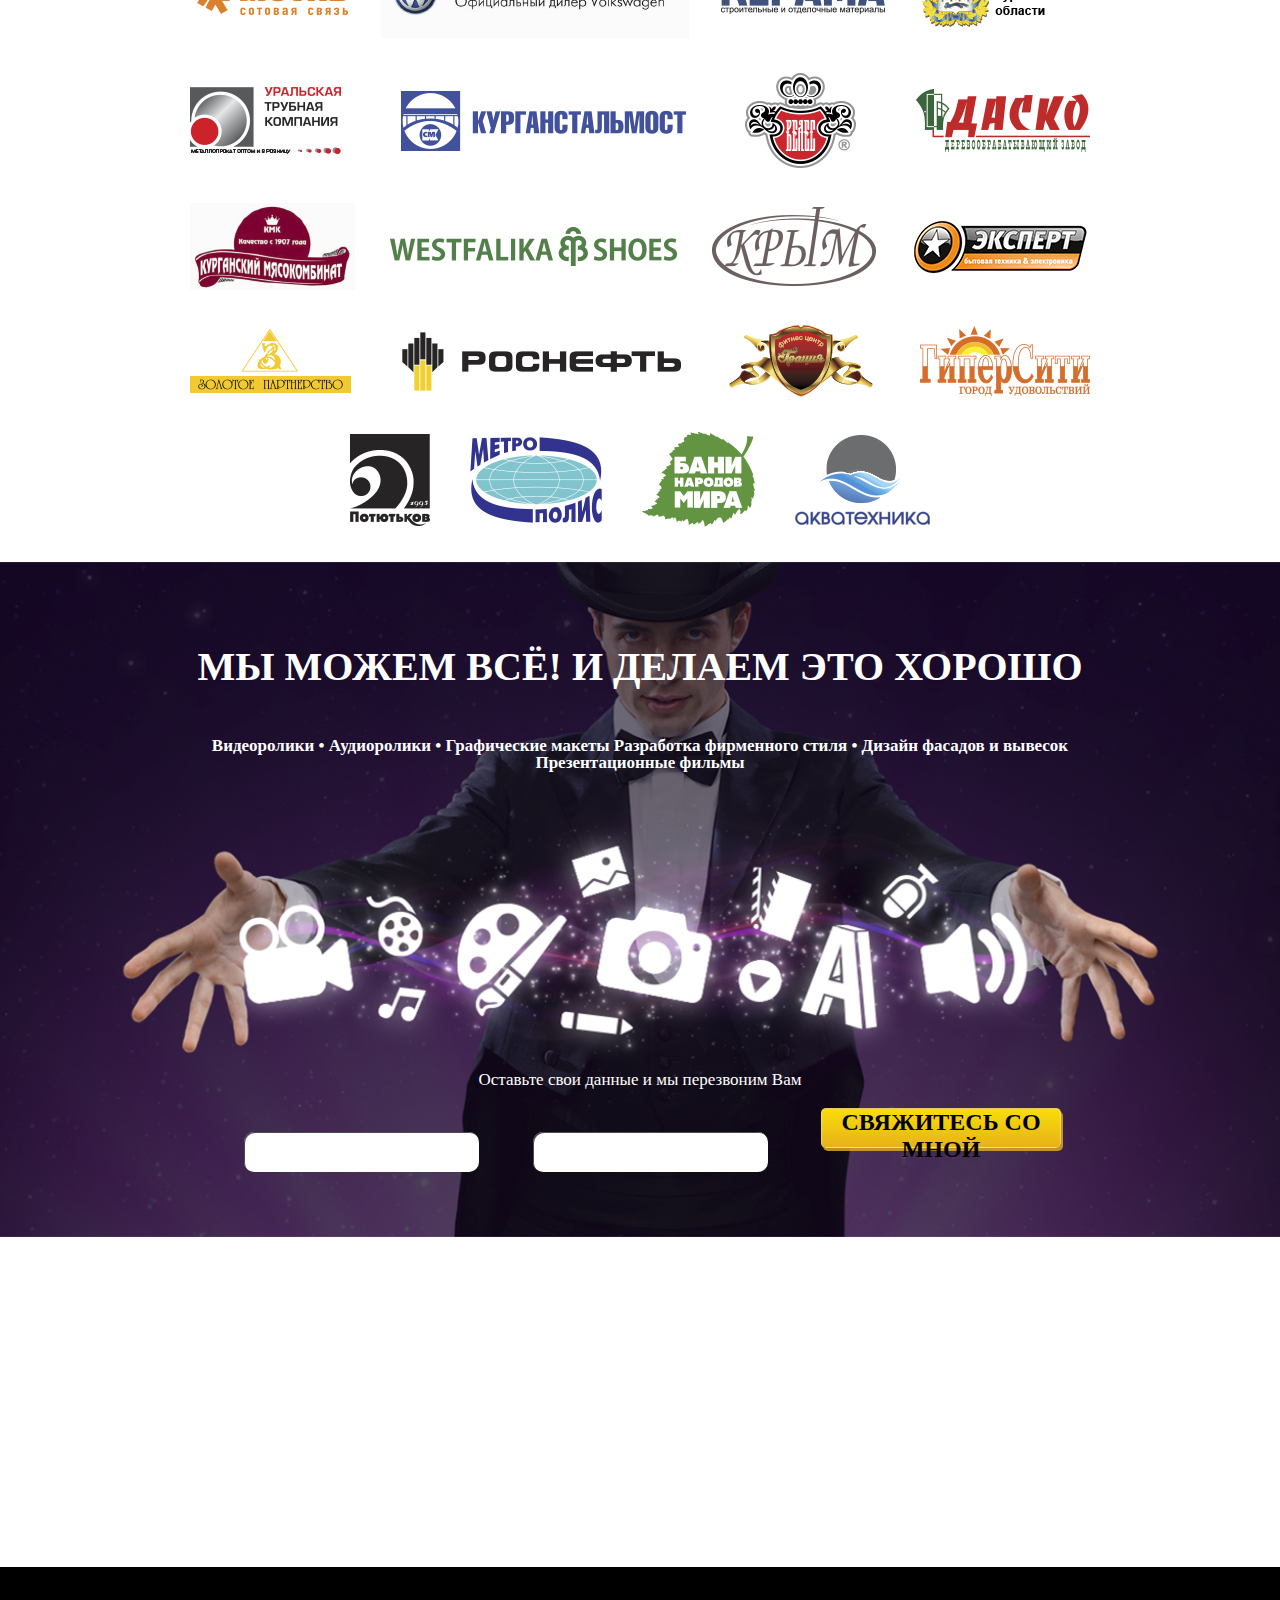
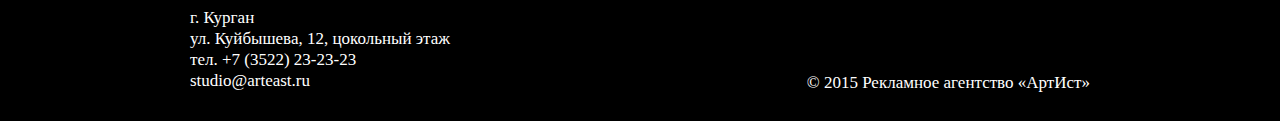
==== commit c6392337: "123" ====
--- a/Arteast/index.html
+++ b/Arteast/index.html
@@ -75,20 +75,20 @@
 		<div class="main__container">
 			<h2>Почему выбирают нас</h2>
 			<ul class="quality__ico">
-				<li><img src="../img/op.png" alt=""><p>Богатый опыт</p></img></li>
-				<li><img src="../img/lid.png" alt=""><p>Лидеры на рынке<br>рекламных услуг</p></img></li>
-				<li><img src="../img/qua.png" alt=""><p>Качество, подтвержденное<br>неоднократно</p></img></li>
-				<li><img src="../img/mm.png" alt=""><p>Конкурентноспособная<br>цена</p></img></li>
+				<li><img src="img/op.png" alt=""><p>Богатый опыт</p></img></li>
+				<li><img src="img/lid.png" alt=""><p>Лидеры на рынке<br>рекламных услуг</p></img></li>
+				<li><img src="img/qua.png" alt=""><p>Качество, подтвержденное<br>неоднократно</p></img></li>
+				<li><img src="img/mm.png" alt=""><p>Конкурентноспособная<br>цена</p></img></li>
 			</ul>
 		</div>
 	</div>
 	<div class="numeral">
 		<div class="main__container">
-			<h2><img src="../img/more numbers.png"></h2>
+			<h2><img src="img/more numbers.png"></h2>
 			<ul class="numeral__ico">
-				<li><img src="/img/20.png" alt=""><p>На рынке СМИ</p></img></li>
-				<li><img src="/img/1000.png" alt=""><p>Клиентов</p></img></li>
-				<li><img src="/img/13.png" alt=""><p>И премий на конкурсах<br>рекламы</p></img></li>
+				<li><img src="img/20.png" alt=""><p>На рынке СМИ</p></img></li>
+				<li><img src="img/1000.png" alt=""><p>Клиентов</p></img></li>
+				<li><img src="img/13.png" alt=""><p>И премий на конкурсах<br>рекламы</p></img></li>
 			</ul>
 		</div>
 	</div>
@@ -96,18 +96,18 @@
 		<div class="main__container">
 			<h2>Примеры работ</h2>
 			<ul class="works__ico">
-				<li><a href=""><img src="/img/works/1.png" alt=""><p>Логотип для Курганского завода колесных тягачей «КЗКТ» </p></img></a></li>
-				<li><a href=""><img src="/img/works/2.png" alt=""><p>Логотип для специального конструкторского бюро «Энергомаш»</p></img></a></li>
-				<li><a href=""><img src="/img/works/3.png" alt=""><p>Нейминг и логотип для жилого комплекса «Снегири»</p></img></a></li>
-				<li><a href=""><img src="/img/works/4.png" alt=""><p>Каталог для жилого дома «Аврора»</p></img></a></li>
-				<li><a href=""><img src="/img/works/5.png" alt=""><p>Серия тематических плакатов для РЦ «Pushka»</p></img></a></li>
-				<li><a href=""><img src="/img/works/6.png" alt=""><p>Иллюстрация для календаря сети магазинов «Акватехника»</p></img></a></li>
-				<li><a href=""><img src="/img/works/7.png" alt=""><p>Билборд для «Курганского Центра Дезинфексции»</p></img></a></li>
-				<li><a href=""><img src="/img/works/8.png" alt=""><p>Упаковка для автофильтров SibTec</p></img></a></li>
-				<li><a href=""><img src="/img/works/9.png" alt=""><p>Фасад кофейни «Гоголь»</p></img></a></li>
-				<li><a href=""><img src="/img/works/10.png" alt=""><p>Фасад ювелирного салона «Яхонт»</p></img></a></li>
-				<li><a href=""><img src="/img/works/11.png" alt=""><p>Сайт кинотеатра «MegaFilm»</p></img></a></li>
-				<li><a href=""><img src="/img/works/12.png" alt=""><p>Сайт службы доставки еды «Мега Экспресс»</p></img></a></li>
+				<li><a href=""><img src="img/works/1.png" alt=""><p>Логотип для Курганского завода колесных тягачей «КЗКТ» </p></img></a></li>
+				<li><a href=""><img src="img/works/2.png" alt=""><p>Логотип для специального конструкторского бюро «Энергомаш»</p></img></a></li>
+				<li><a href=""><img src="img/works/3.png" alt=""><p>Нейминг и логотип для жилого комплекса «Снегири»</p></img></a></li>
+				<li><a href=""><img src="img/works/4.png" alt=""><p>Каталог для жилого дома «Аврора»</p></img></a></li>
+				<li><a href=""><img src="img/works/5.png" alt=""><p>Серия тематических плакатов для РЦ «Pushka»</p></img></a></li>
+				<li><a href=""><img src="img/works/6.png" alt=""><p>Иллюстрация для календаря сети магазинов «Акватехника»</p></img></a></li>
+				<li><a href=""><img src="img/works/7.png" alt=""><p>Билборд для «Курганского Центра Дезинфексции»</p></img></a></li>
+				<li><a href=""><img src="img/works/8.png" alt=""><p>Упаковка для автофильтров SibTec</p></img></a></li>
+				<li><a href=""><img src="img/works/9.png" alt=""><p>Фасад кофейни «Гоголь»</p></img></a></li>
+				<li><a href=""><img src="img/works/10.png" alt=""><p>Фасад ювелирного салона «Яхонт»</p></img></a></li>
+				<li><a href=""><img src="img/works/11.png" alt=""><p>Сайт кинотеатра «MegaFilm»</p></img></a></li>
+				<li><a href=""><img src="img/works/12.png" alt=""><p>Сайт службы доставки еды «Мега Экспресс»</p></img></a></li>
 			</ul>
 		</div>
 	</div>
@@ -115,7 +115,7 @@
 		<div class="main__container">
 			<h2>Награды</h2>
 			<ul class="awards__ico">
-				<li><img src="../img/awa1.png" alt="">
+				<li><img src="img/awa1.png" alt="">
 					<p>
 						<ul type="disc">
 							<li><span>1997г. — диплом лауреата, видеоролик «Обходчик»</span></li>
@@ -151,34 +151,34 @@
 		<div class="main__container">
 			<h2>С нами работают</h2>
 			<ul class="partners__ico">
-				<li><img src="../img/partners/1.png" alt=""></li>
-				<li><img src="../img/partners/2.png" alt=""></li>
-				<li><img src="../img/partners/3.png" alt=""></li>
-				<li><img src="../img/partners/4.png" alt=""></li>
+				<li><img src="img/partners/1.png" alt=""></li>
+				<li><img src="img/partners/2.png" alt=""></li>
+				<li><img src="img/partners/3.png" alt=""></li>
+				<li><img src="img/partners/4.png" alt=""></li>
 			</ul>
 			<ul class="partners__ico">
-				<li><img src="../img/partners/5.png" alt=""></li>
-				<li><img src="../img/partners/6.png" alt=""></li>
-				<li><img src="../img/partners/7.png" alt=""></li>
-				<li><img src="../img/partners/8.png" alt=""></li>
+				<li><img src="img/partners/5.png" alt=""></li>
+				<li><img src="img/partners/6.png" alt=""></li>
+				<li><img src="img/partners/7.png" alt=""></li>
+				<li><img src="img/partners/8.png" alt=""></li>
 			</ul>
 			<ul class="partners__ico">	
-				<li><img src="../img/partners/9.png" alt=""></li>
-				<li><img src="../img/partners/10.png" alt=""></li>
-				<li><img src="../img/partners/11.png" alt=""></li>
-				<li><img src="../img/partners/12.png" alt=""></li>
+				<li><img src="img/partners/9.png" alt=""></li>
+				<li><img src="img/partners/10.png" alt=""></li>
+				<li><img src="img/partners/11.png" alt=""></li>
+				<li><img src="img/partners/12.png" alt=""></li>
 			</ul>
 			<ul class="partners__ico">
-				<li><img src="../img/partners/13.png" alt=""></li>
-				<li><img src="../img/partners/14.png" alt=""></li>
-				<li><img src="../img/partners/15.png" alt=""></li>
-				<li><img src="../img/partners/16.png" alt=""></li>
+				<li><img src="img/partners/13.png" alt=""></li>
+				<li><img src="img/partners/14.png" alt=""></li>
+				<li><img src="img/partners/15.png" alt=""></li>
+				<li><img src="img/partners/16.png" alt=""></li>
 			</ul>
 			<ul class="partners__ico">	
-				<li><img src="../img/partners/17.png" alt=""></li>
-				<li><img src="../img/partners/18.png" alt=""></li>
-				<li><img src="../img/partners/19.png" alt=""></li>
-				<li><img src="../img/partners/20.png" alt=""></li>
+				<li><img src="img/partners/17.png" alt=""></li>
+				<li><img src="img/partners/18.png" alt=""></li>
+				<li><img src="img/partners/19.png" alt=""></li>
+				<li><img src="img/partners/20.png" alt=""></li>
 			</ul>	
 		</div>
 	</div>
--- a/Arteast/css/style.css
+++ b/Arteast/css/style.css
@@ -103,7 +103,7 @@
 .header__contacts {
   text-align: right;
   padding: 1px 0px;
-  background: url("../img/call_bg.png") top right/185px 100% no-repeat;
+  background: url(img/call_bg.png) top right/185px 100% no-repeat;
   z-index: 1;
 }
 .header__contacts a {
@@ -239,7 +239,7 @@
   }
 }
 .main {
-  background-image: url("img/firstbg.png");
+  background-image: url(img/firstbg.png);
   background-position: 50% 0;
   background-repeat: no-repeat;
   background-size: 2560px 810px;
@@ -252,7 +252,7 @@
 }
 @media screen and (max-width: 959px) {
   .main {
-    background-image: url("/img/firstbg2.png");
+    background-image: url(../img/firstbg2.png);
     background-position: 50% 0;
     background-repeat: no-repeat;
     background-size: 980px 810px;
@@ -313,11 +313,11 @@
   font-size: 17px;
 }
 .form__input:first-child {
-  background: url("../../img/name.png") no-repeat;
+  background: url(../img/name.png) no-repeat;
   background-position: 0 50%;
 }
 .form__input:last-child {
-  background: url("../../img/call.png") no-repeat;
+  background: url(../img/call.png) no-repeat;
   background-position: 0 50%;
 }
 .form__button {
@@ -421,7 +421,7 @@
 }
 
 .numeral {
-  background: url("../../img/Layer 4.png") no-repeat;
+  background: url(../img/Layer 4.png) no-repeat;
   background-size: cover;
   background-position: 50% 0;
 }
@@ -539,7 +539,7 @@
 }
 
 .secondmain {
-  background: url("/img/secbg.png");
+  background: url(../img/secbg.png);
   background-position: 50% 0;
   background-repeat: no-repeat;
   background-size: cover;
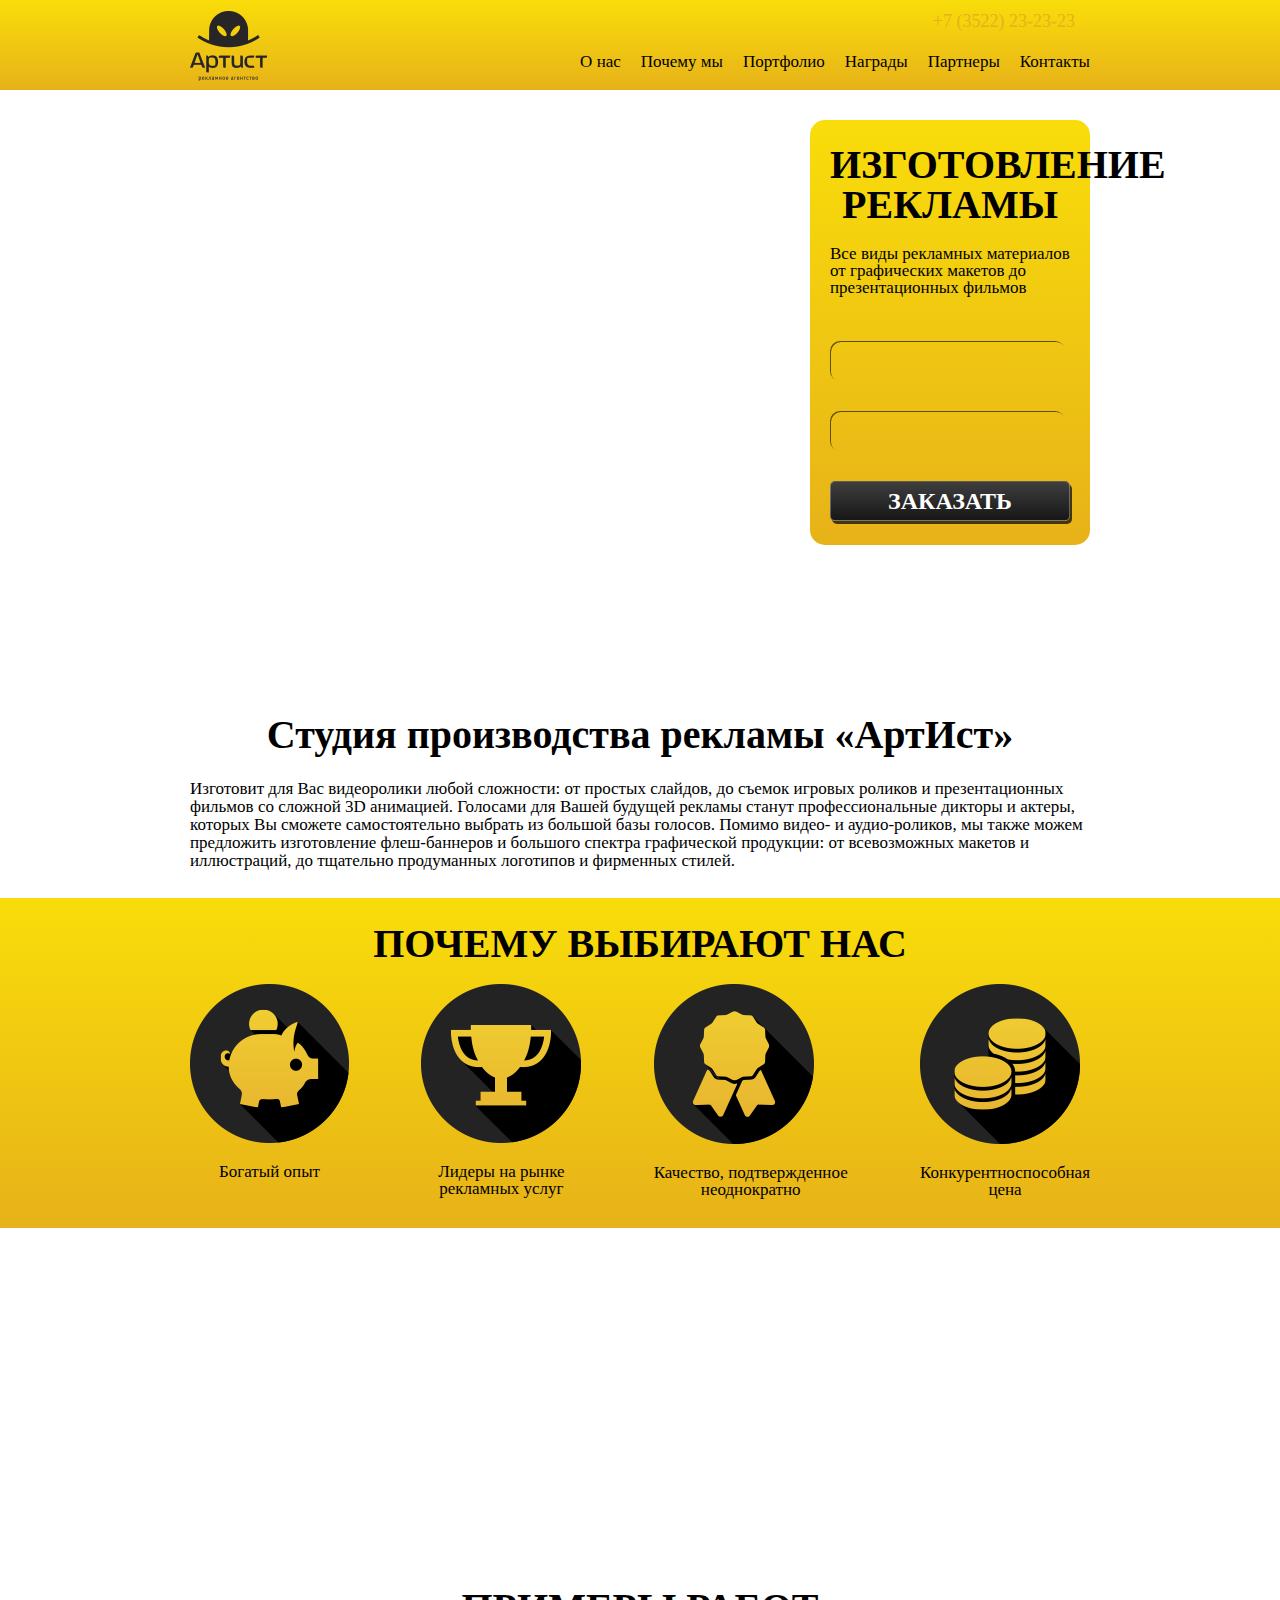
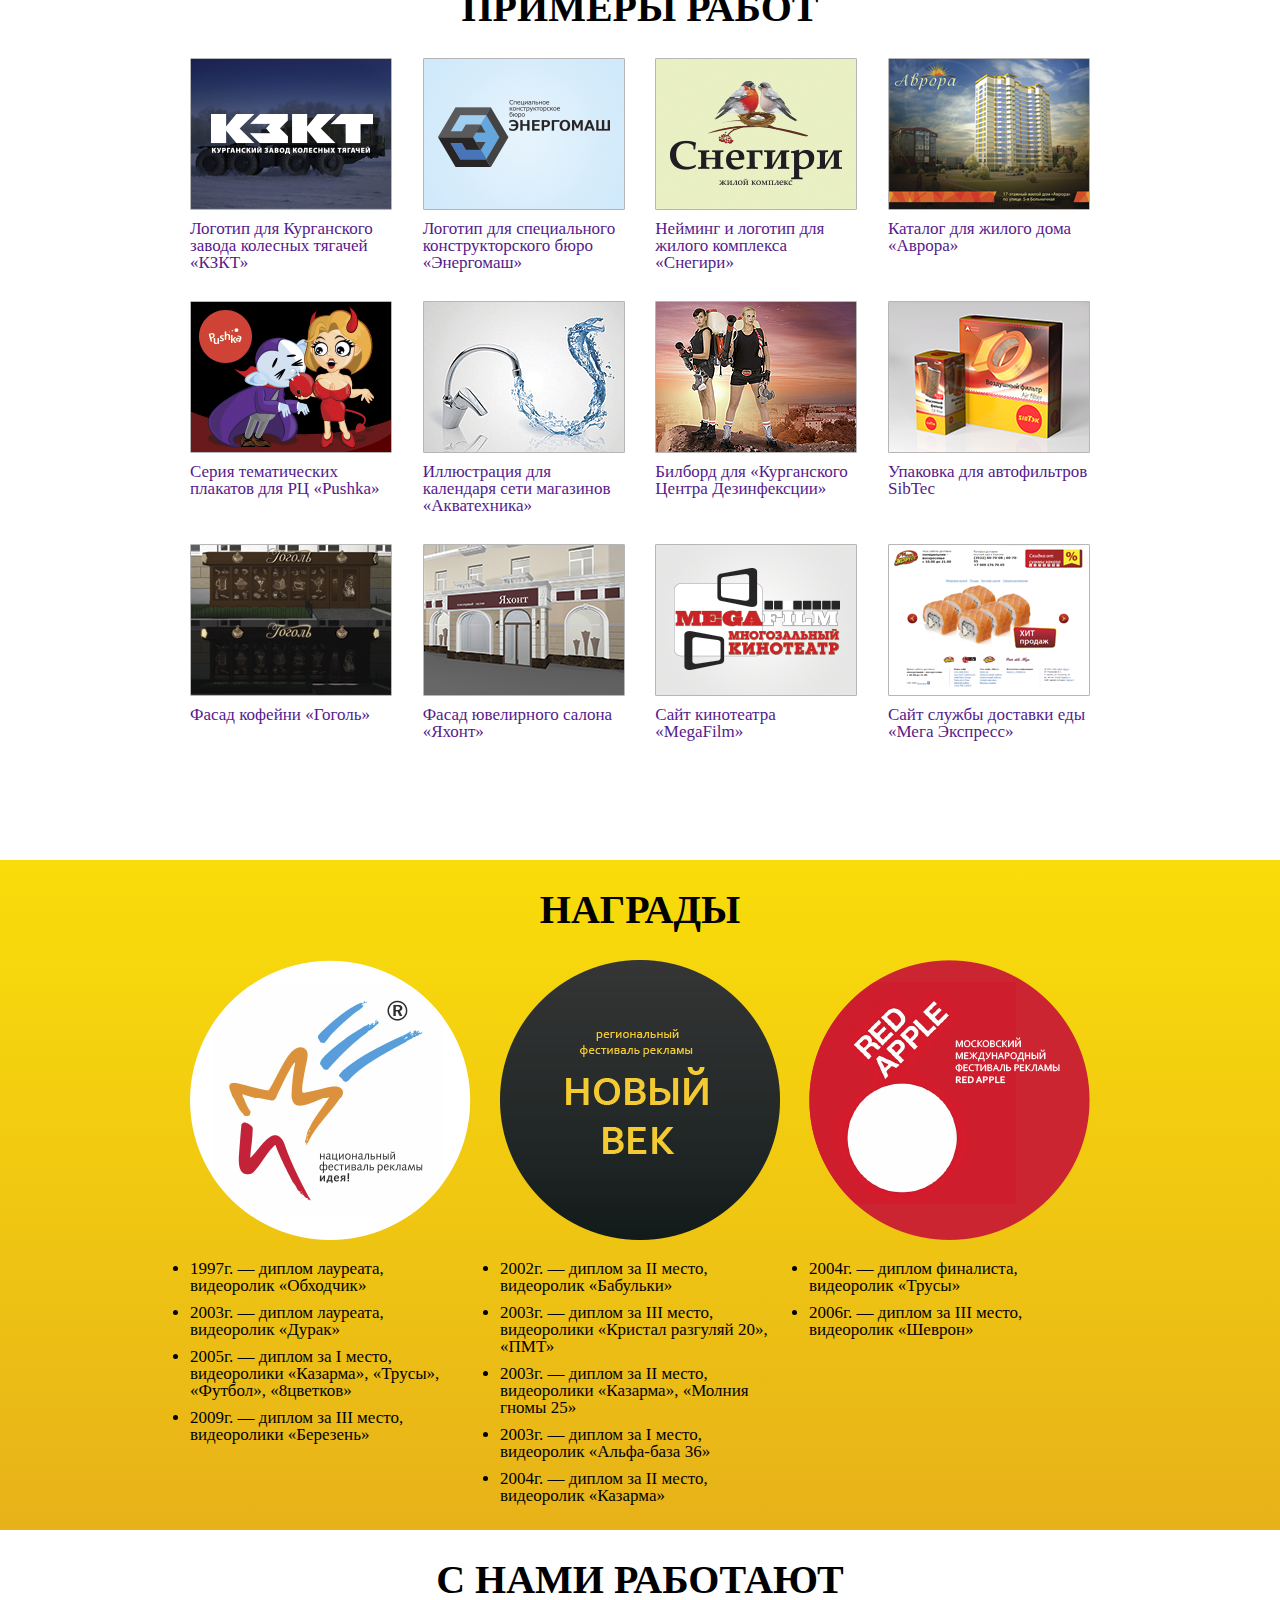
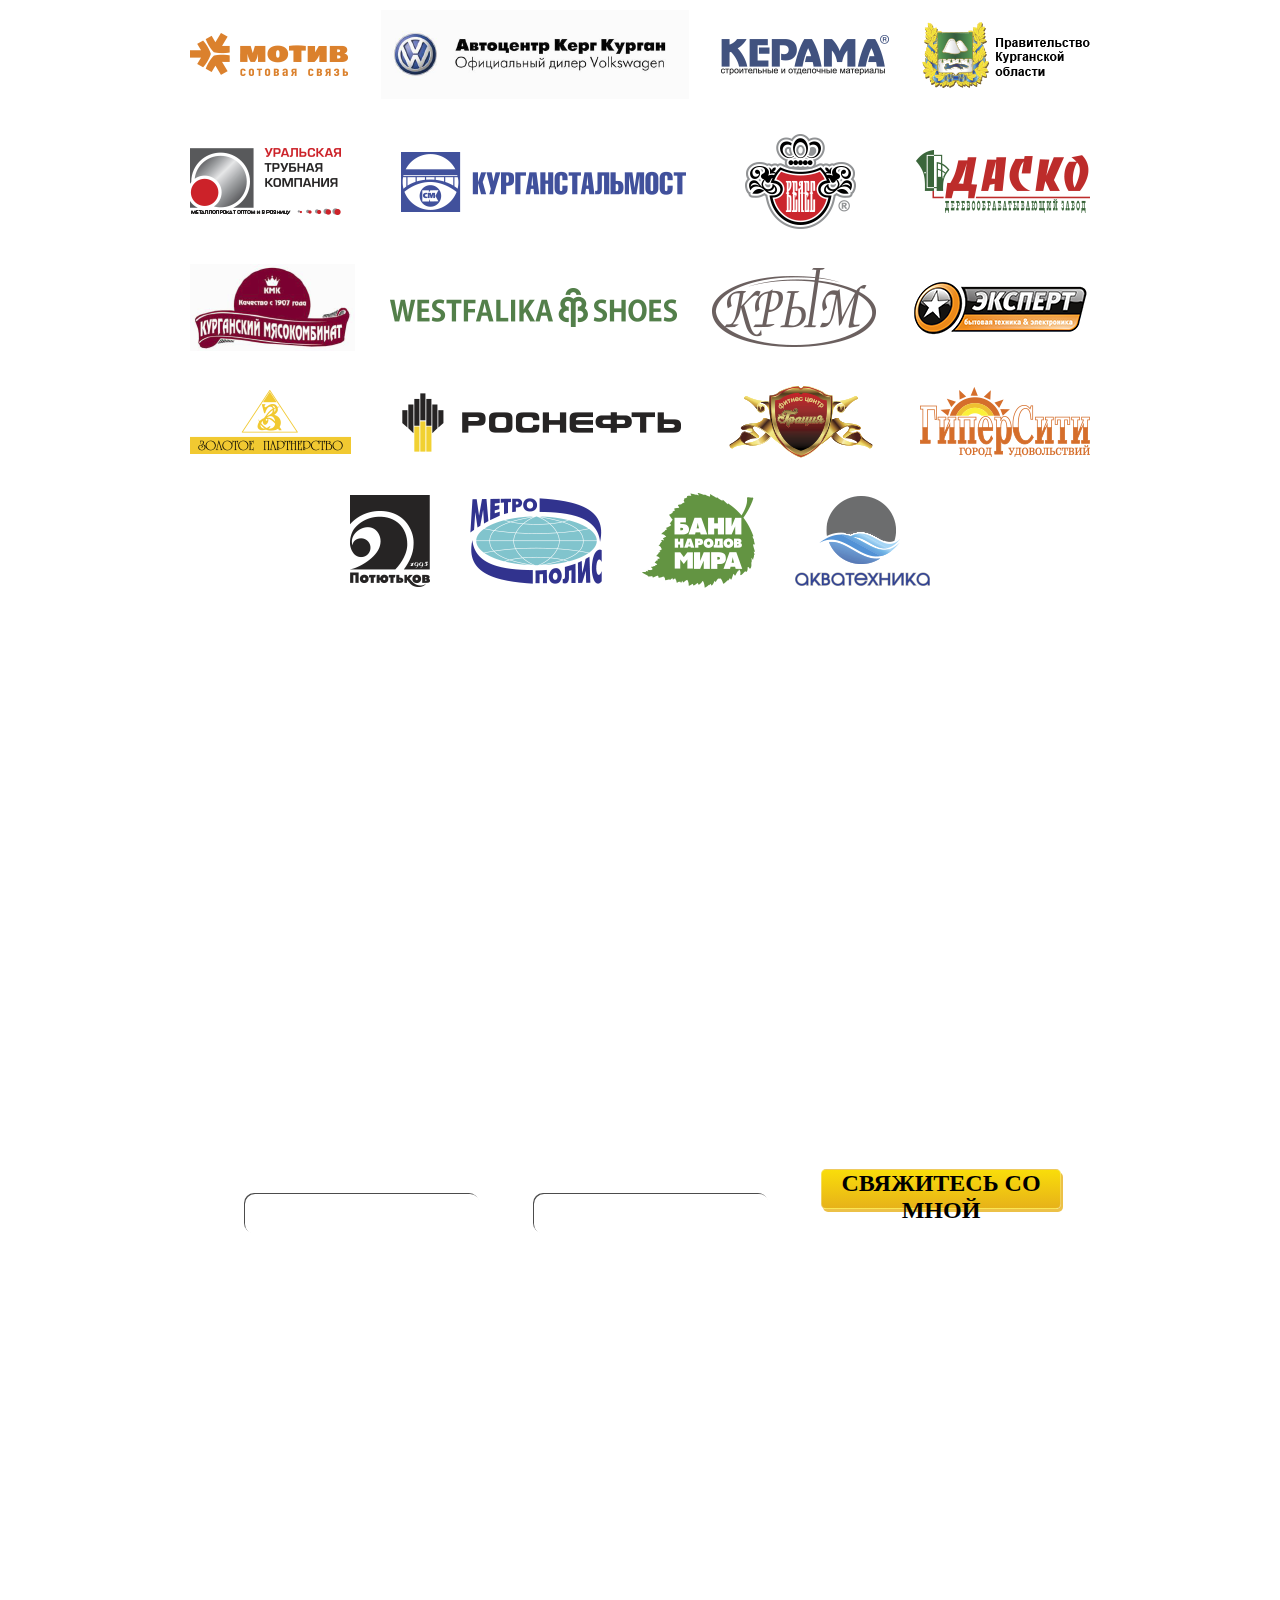
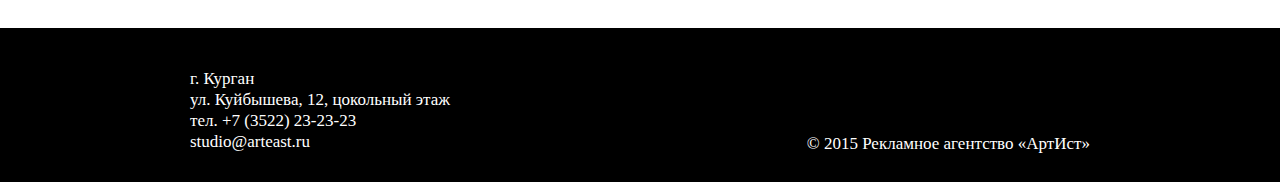
==== commit d3df77c3: "11" ====
--- a/Arteast/index.html
+++ b/Arteast/index.html
@@ -125,7 +125,7 @@
 						</ul>
 					</p>
 				</li>
-				<li><img src="../img/awa2.png" alt="">
+				<li><img src="img/awa2.png" alt="">
 					<p>
 						<ul type="disc">
 							<li><span>2002г. — диплом за II место, видеоролик «Бабульки»</span></li>
@@ -136,7 +136,7 @@
 						</ul>
 					</p>
 				</li>
-				<li><img src="../img/awa3.png" alt="">
+				<li><img src="img/awa3.png" alt="">
 					<p>
 						<ul type="disc">
 							<li><span>2004г. — диплом финалиста, видеоролик «Трусы»</span></li>
--- a/Arteast/css/style.css
+++ b/Arteast/css/style.css
@@ -74,13 +74,13 @@
 /*--------------------*/
 @font-face {
   font-family: "Cuprum";
-  src: local("Cuprum"), local("Cuprum-Regular"), url("cuprum.woff2") format("woff2"), url("/fonts/cuprum.woff") format("woff"), url("/fonts/cuprum.ttf") format("truetype");
+  src: local("Cuprum"), local("Cuprum-Regular"), url("cuprum.woff2") format("woff2"), url("fonts/cuprum.woff") format("woff"), url("fonts/cuprum.ttf") format("truetype");
   font-weight: 400;
   font-style: normal;
 }
 @font-face {
   font-family: "Cuprum";
-  src: local("Cuprum Bold"), local("Cuprum-Bold"), url("cuprumbold.woff2") format("woff2"), url("/fonts/cuprumbold.woff") format("woff"), url("/fonts/cuprumbold.ttf") format("truetype");
+  src: local("Cuprum Bold"), local("Cuprum-Bold"), url("cuprumbold.woff2") format("woff2"), url("fonts/cuprumbold.woff") format("woff"), url("fonts/cuprumbold.ttf") format("truetype");
   font-weight: 700;
   font-style: normal;
 }
@@ -103,7 +103,7 @@
 .header__contacts {
   text-align: right;
   padding: 1px 0px;
-  background: url(img/call_bg.png) top right/185px 100% no-repeat;
+  background: url('img/call_bg.png') top right/185px 100% no-repeat;
   z-index: 1;
 }
 .header__contacts a {
@@ -239,7 +239,7 @@
   }
 }
 .main {
-  background-image: url(img/firstbg.png);
+  background-image: url('img/firstbg.png');
   background-position: 50% 0;
   background-repeat: no-repeat;
   background-size: 2560px 810px;
@@ -252,7 +252,7 @@
 }
 @media screen and (max-width: 959px) {
   .main {
-    background-image: url(../img/firstbg2.png);
+    background-image: url('img/firstbg2.png');
     background-position: 50% 0;
     background-repeat: no-repeat;
     background-size: 980px 810px;
@@ -313,11 +313,11 @@
   font-size: 17px;
 }
 .form__input:first-child {
-  background: url(../img/name.png) no-repeat;
+  background: url('img/name.png') no-repeat;
   background-position: 0 50%;
 }
 .form__input:last-child {
-  background: url(../img/call.png) no-repeat;
+  background: url('img/call.png') no-repeat;
   background-position: 0 50%;
 }
 .form__button {
@@ -421,7 +421,7 @@
 }
 
 .numeral {
-  background: url(../img/Layer 4.png) no-repeat;
+  background: url('img/Layer 4.png') no-repeat;
   background-size: cover;
   background-position: 50% 0;
 }
@@ -539,7 +539,7 @@
 }
 
 .secondmain {
-  background: url(../img/secbg.png);
+  background: url('img/secbg.png');
   background-position: 50% 0;
   background-repeat: no-repeat;
   background-size: cover;
